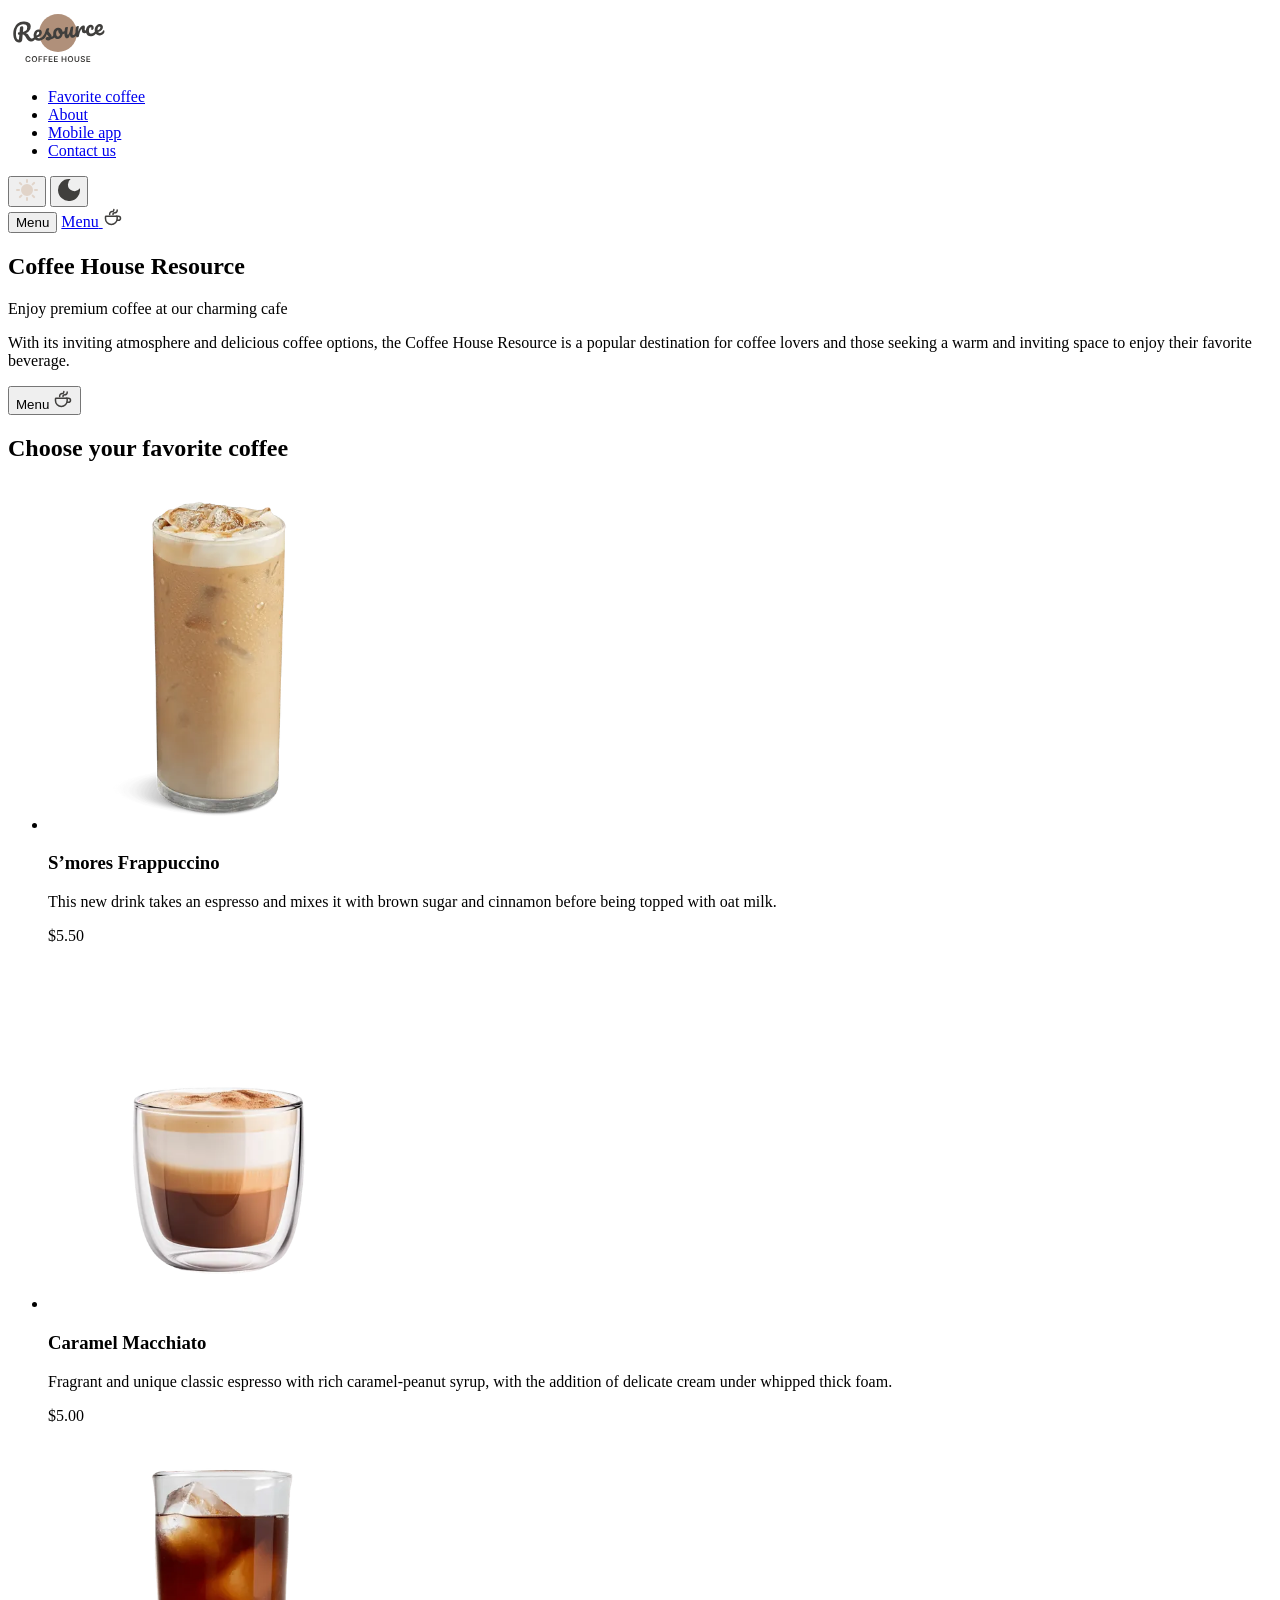
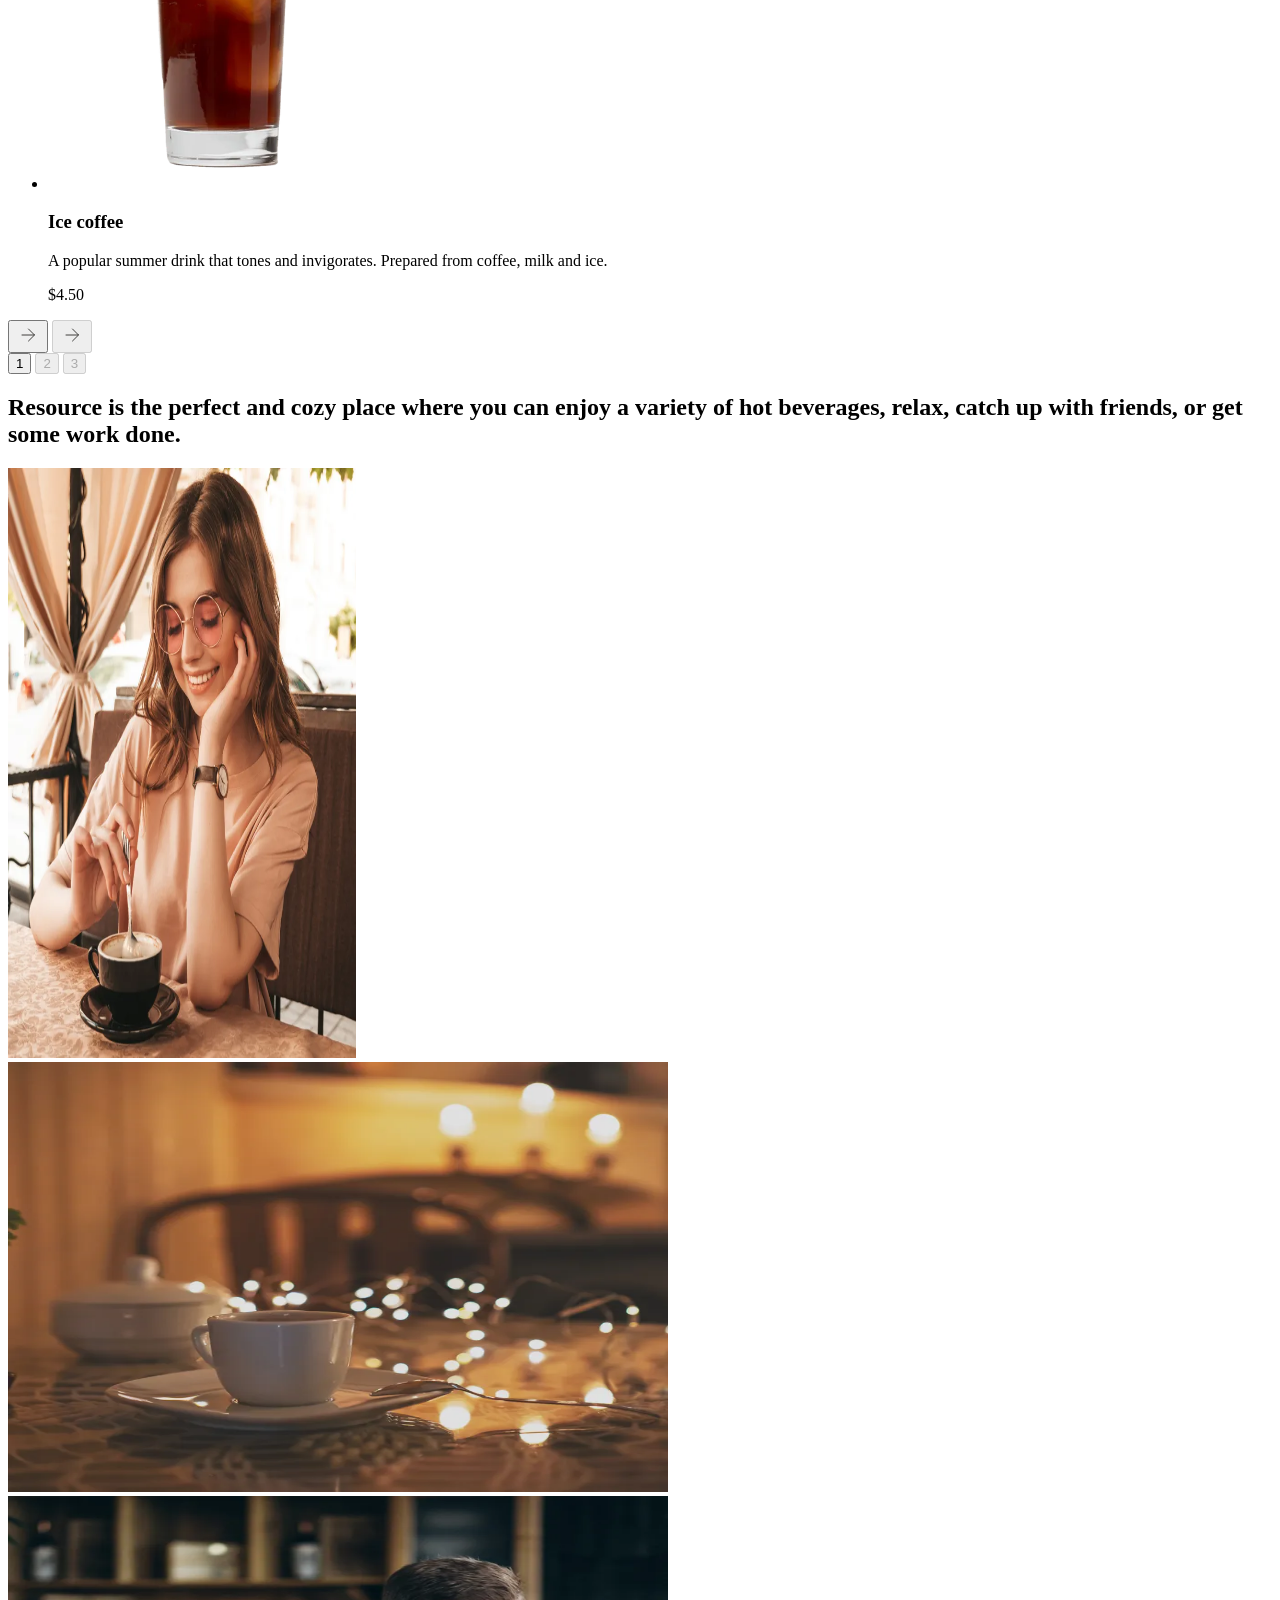
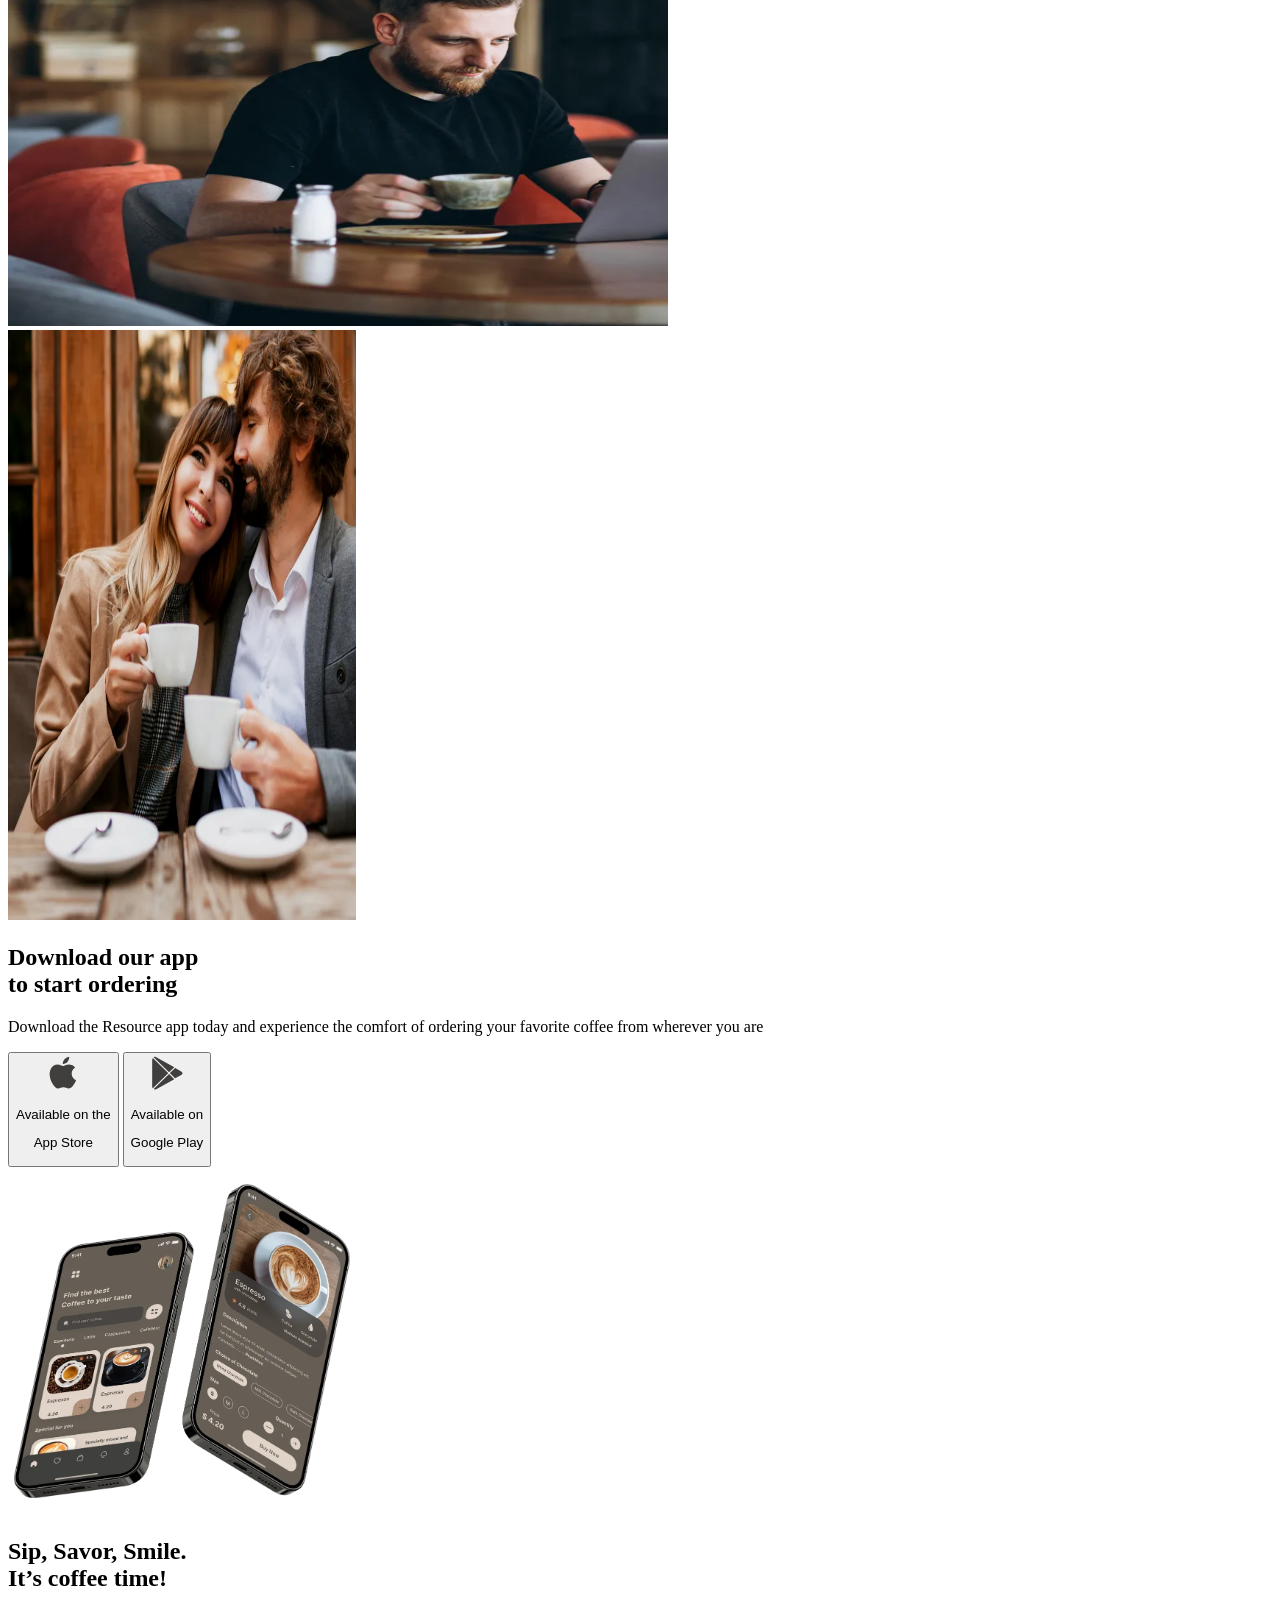
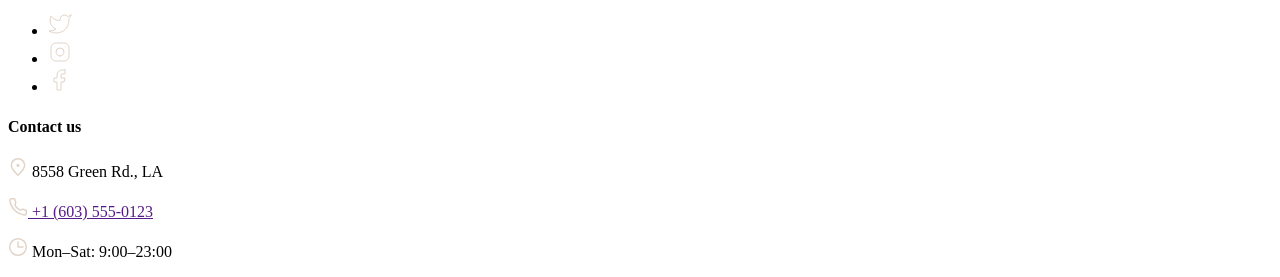
==== source/index.html @ 5a1fc763 "add interactive" ====
<!DOCTYPE html>
<html class="page" lang="en" data-validate="html">

<head>
  <meta charset="UTF-8">
  <meta name="viewport" content="width=device-width, initial-scale=1.0">
  <title>Coffee</title>
  <meta name="description" content="premium coffee at our charming cafe">

  <link rel="icon" href="favicon.ico">
  <link rel="icon" type="image/png" href="./img/favicons/favicon.png">

  <link rel="mask-icon" href="./img/favicons/favicon.svg" type="image/svg+xml">
  <link rel="apple-touch-icon" href="./img/favicons/apple-touch-icon.png">
  <link rel="manifest" href="./manifest.webmanifest">

  <link rel="stylesheet" href="sass/style.scss">

  <!-- <link rel="preload" href="./fonts/man/Manrope-Medium.woff2" type="font/woff2" as="font"> -->

</head>

<body class="page__body text-base">
  <header class="header">
    <div class="header__container container">
      <img class="header__logo" src="./img/logo/logo.svg" alt="logo" width="100" height="60">

      <nav class="header__nav header__nav--open nav" aria-label="основная навигация сайта">
        <ul class="header__list nav__list">
          <li class="nav__item">
            <a class="nav__link text-nav" href="#favorite">
              Favorite coffee
            </a>
          </li>

          <li class="nav__item">
            <a class="nav__link text-nav" href="#about">
              About
            </a>
          </li>

          <li class="nav__item">
            <a class="nav__link text-nav" href="#app">
              Mobile app
            </a>
          </li>

          <li class="nav__item">
            <a class="nav__link text-nav" href="#" id="contact">
              Contact us
            </a>
          </li>
        </ul>
      </nav>

      <div class="header__wrapper-btns">
        <div class="header__topic">
          <button class="header__btn header__btn--light" type="button">
            <!-- <span class="visually-hidden">Light</span> -->
            <img src="./img/icons/sun.svg" alt="Light" width="22px" height="22px">
          </button>

          <button class="header__btn header__btn--dark" type="button">
            <!-- <span class="visually-hidden">Dark</span> -->
            <img src="./img/icons/moon.svg" alt="Dark" width="22px" height="22px">

          </button>
        </div>

        <button class="header__burger" type="button">
          <span class="visually-hidden">Menu</span>
        </button>

        <a class="header__menu" href="./menu.html">
          <span class="header__menu-text">Menu</span>
          <img src="./img/icons/coffee-cup.svg" alt="cup" width="20px" height="20px">
        </a>
      </div>
    </div>
  </header>

  <main class="page__main">
    <section class="hero container">
      <div class="hero__container ">
        <h1 class="visually-hidden">Coffee House Resource</h1>
        <p class="hero__title title-hero">
          <span class="title-hero--assent">Enjoy</span> premium coffee at our charming cafe
        </p>

        <p class="hero__text text-base">
          With its inviting atmosphere and delicious coffee options, the Coffee House Resource is a popular destination
          for coffee lovers and those seeking a warm and inviting space to enjoy their favorite beverage.
        </p>

        <button class="hero__btn button" type="button">
          <span class="text-base">Menu</span>
          <img class="hero__btn-img" src="./img/icons/coffee-cup.svg" alt="" width="20" height="20">
        </button>
      </div>
    </section>

    <section class="favorite" id="favorite">
      <div class="container">
        <h2 class="favorite__title title-section">
          Choose your <span class="title-section--assent">favorite</span> coffee
        </h2>

        <div class="favorite__slider slider">
          <ul class="slider__container">
            <li class="slider__card">
              <img class="slider__img" src="./img/slider/coffee-slider-1-1x.webp" alt="" width="348" height="348">

              <h3 class="slider__title title-card">
                S’mores Frappuccino
              </h3>

              <p class="slider__text text-base">
                This new drink takes an espresso and mixes it with brown sugar and cinnamon before being topped with oat
                milk.
              </p>
              <p class="slider__price">
                $5.50
              </p>
            </li>

            <li class="slider__card visually-hidden">
              <img class="slider__img" src="./img/slider/coffee-slider-2-1x.webp" alt="" width="348" height="348">
              <h3 class="slider__title title-card">
                Caramel Macchiato
              </h3>

              <p class="slider__text text-base">
                Fragrant and unique classic espresso with rich caramel-peanut syrup, with the addition of delicate cream
                under whipped thick foam.
              </p>
              <p class="slider__price">
                $5.00
              </p>
            </li>

            <li class="slider__card visually-hidden">
              <img class="slider__img" src="./img/slider/coffee-slider-3-1x.webp" alt="" width="348" height="348">
              <h3 class="slider__title title-card">
                Ice coffee
              </h3>

              <p class="slider__text text-base">
                A popular summer drink that tones and invigorates. Prepared from coffee, milk and ice.
              </p>
              <p class="slider__price">
                $4.50
              </p>
            </li>
          </ul>

          <div class="slider__navigations">
            <button class="slider__nav slider__nav--left" type="button">
              <!-- <span class="visually-hidden">left</span> -->
              <img src="./img/icons/arrow-right.svg" alt="left" width="24" height="24">
            </button>

            <button class="slider__nav slider__nav--right" type="button" disabled>
              <!-- <span class="visually-hidden">right</span> -->
              <img src="./img/icons/arrow-right.svg" alt="right" width="24" height="24">
            </button>
          </div>

          <div class="slider__paginations">
            <button class="slider__pagination" type="button">
              <span class="visually-hidden">1</span>
            </button>

            <button class="slider__pagination" type="button" disabled>
              <span class="visually-hidden">2</span>
            </button>

            <button class="slider__pagination" type="button" disabled>
              <span class="visually-hidden">3</span>
            </button>
          </div>
        </div>
      </div>
    </section>

    <section class="about" id="about">
      <div class="container">
        <h2 class="about__title title-section">
          Resource is <span class="title-section--assent">the perfect and cozy place</span> where you can enjoy a
          variety of hot beverages, relax, catch up with
          friends, or get some work done.
        </h2>

        <div class="about__wrapper-imgs">
          <div class="about__img">
            <img src="./img/about/about-1-1x.webp" alt="" width="348" height="590">
          </div>

          <div class="about__img about__img--desktop">
            <img src="./img/about/about-2-1x.webp" alt="" width="660" height="430">
          </div>

          <div class="about__img about__img--desktop">
            <img src="./img/about/about-3-1x.webp" alt="" width="660" height="430">
          </div>

          <div class="about__img">
            <img src="./img/about/about-4-1x.webp" alt="" width="348" height="590">
          </div>
        </div>
      </div>
    </section>

    <section class="application" id="app">
      <div class="application__container container">
        <div class="application__content">
          <h2 class="application__title title-section">
            <span class="title-section--assent">Download</span> our app <br>
            to start ordering
          </h2>
          <p class="application__text text-base">
            Download the Resource app today and experience the comfort of ordering your favorite coffee from wherever
            you
            are
          </p>

          <div class="application__wrapper-btn">
            <button class="application__btn button app" type="button">
              <img class="app__img" src="./img/icons/app-store.svg" alt="" width="36" height="36">
              <div class="app__wraper">
                <p class="app__text text-caption">
                  Available on the
                </p>
                <p class="app__type text-medium">
                  App Store
                </p>
              </div>
            </button>

            <button class="application__btn button app" type="button">
              <img class="app__img" src="./img/icons/google.svg" alt="Google Play" width="36" height="36">
              <div class="app__wraper">
                <p class="app__text text-caption">
                  Available on
                </p>
                <p class="app__type text-medium">
                  Google Play
                </p>
              </div>
            </button>
          </div>
        </div>

        <div class="application__wrapper-img">
          <img class="application__img" src="./img/app/mobile-screens-1x.webp" alt="" width="348" height="348">
        </div>
      </div>
    </section>
  </main>

  <footer class="footer container">
    <div class="footer__container">
      <div class="footer__wrapper">
        <h2 class="footer__title title-section title-section--invert">
          Sip, Savor, Smile.<br>
          <span class="title-section--assent">
            It’s coffee time!
          </span>
        </h2>

        <ul class="footer__socials">
          <li class="footer__social-item">
            <a class="footer__social-link" href="">
              <!-- <span class="visually-hidden">twitter</span> -->
              <img src="./img/icons/twitter.svg" alt="twitter" width="24" height="24">
            </a>
          </li>

          <li class="footer__social-item">
            <a class="footer__social-link" href="">
              <!-- <span class="visually-hidden">instagram</span> -->
              <img src="./img/icons/instagram.svg" alt="instagram" width="24" height="24">
            </a>
          </li>

          <li class="footer__social-item">
            <a class="footer__social-link" href="">
              <!-- <span class="visually-hidden">facebook</span> -->
              <img src="./img/icons/facebook.svg" alt="facebook" width="24" height="24">
            </a>
          </li>
        </ul>
      </div>

      <div class="footer__wrapper-contacts" id="contact">
        <h4 class="footer__contacts title-card">
          Contact us
        </h4>

        <p class="footer__contact footer__contact--address text-medium">
          <img src="./img/icons/pin-alt.svg" alt="pin-alt" width="20" height="20"> 8558 Green Rd., LA
        </p>

        <a class="footer__contact footer__contact--tel text-medium" href="">
          <img src="./img/icons/phone.svg" alt="phone" width="20" height="20"> +1 (603) 555-0123
        </a>

        <p class="footer__contact footer__contact--schedule text-medium">
          <img src="./img/icons/clock.svg" alt="clock" width="20" height="20"> Mon–Sat: 9:00–23:00
        </p>
      </div>

    </div>
  </footer>


  <!-- <script type="module" src="js/main.js"></script> -->
</body>

</html>
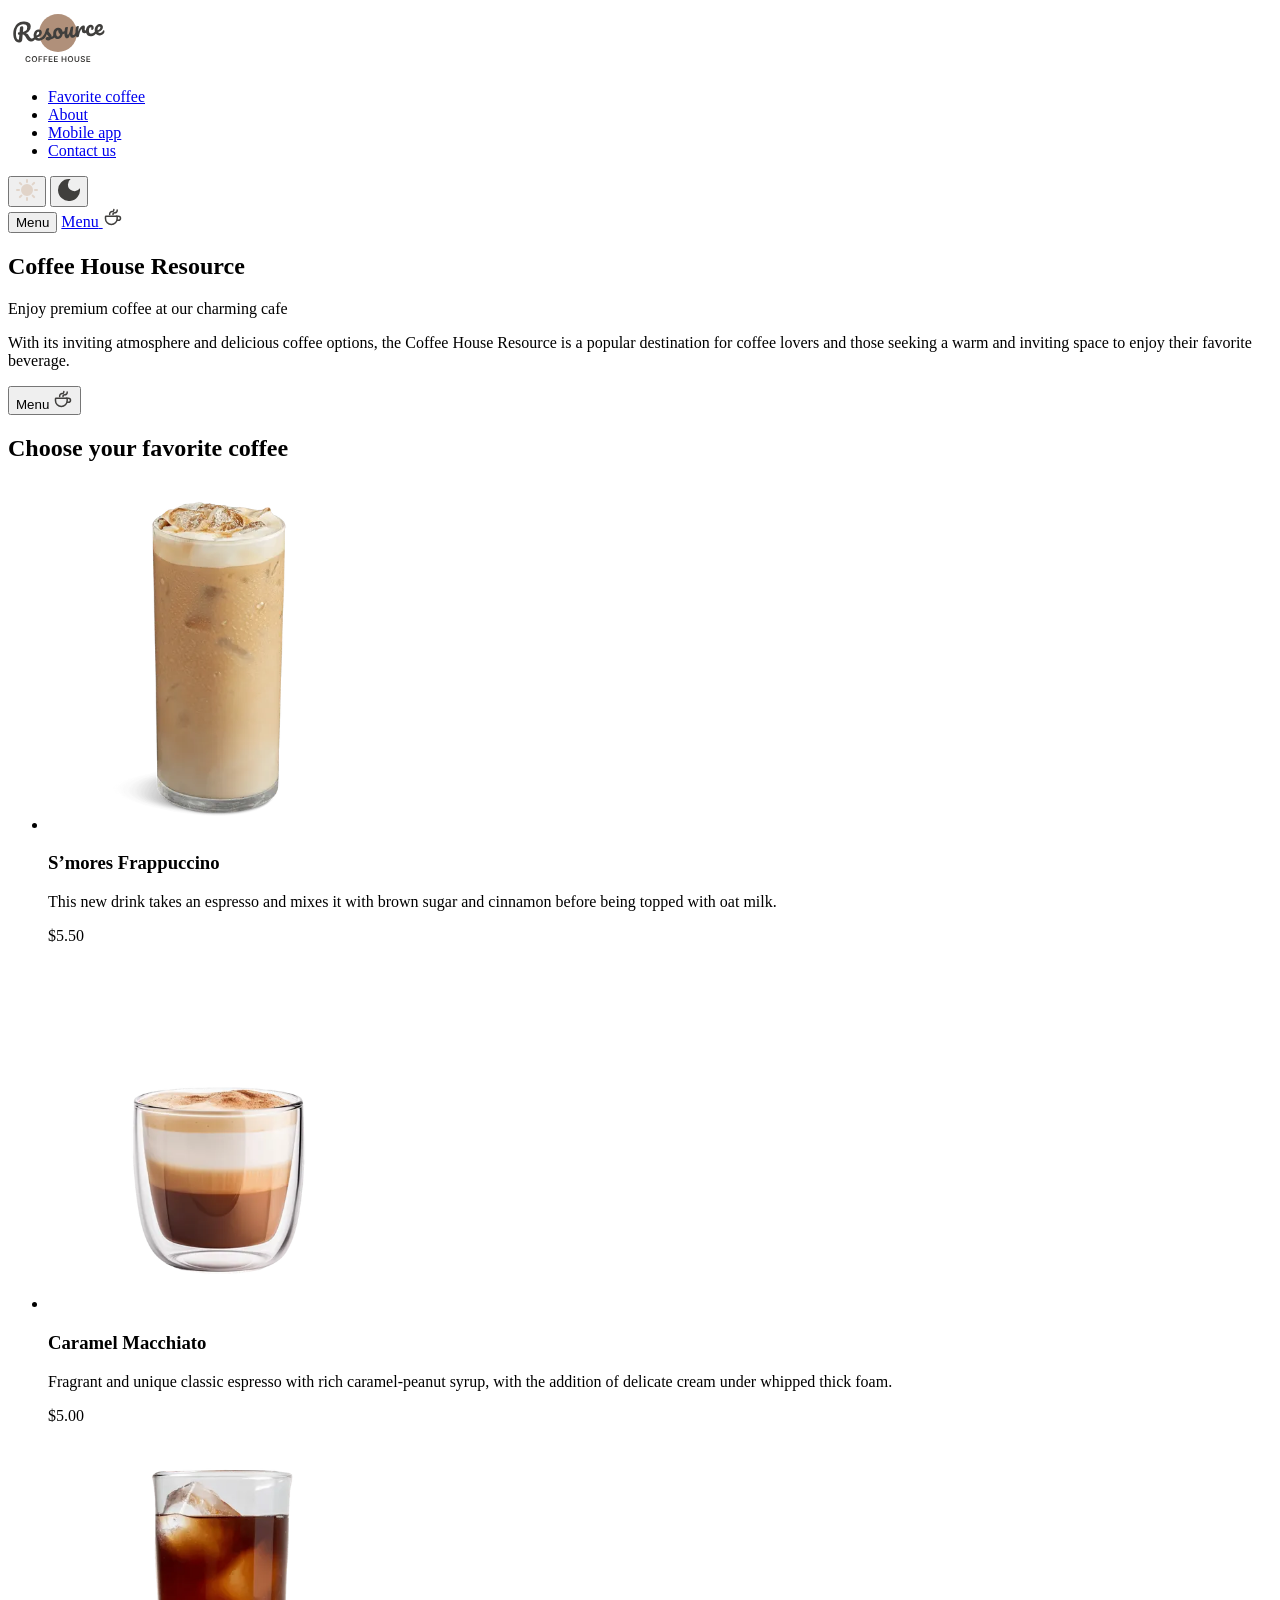
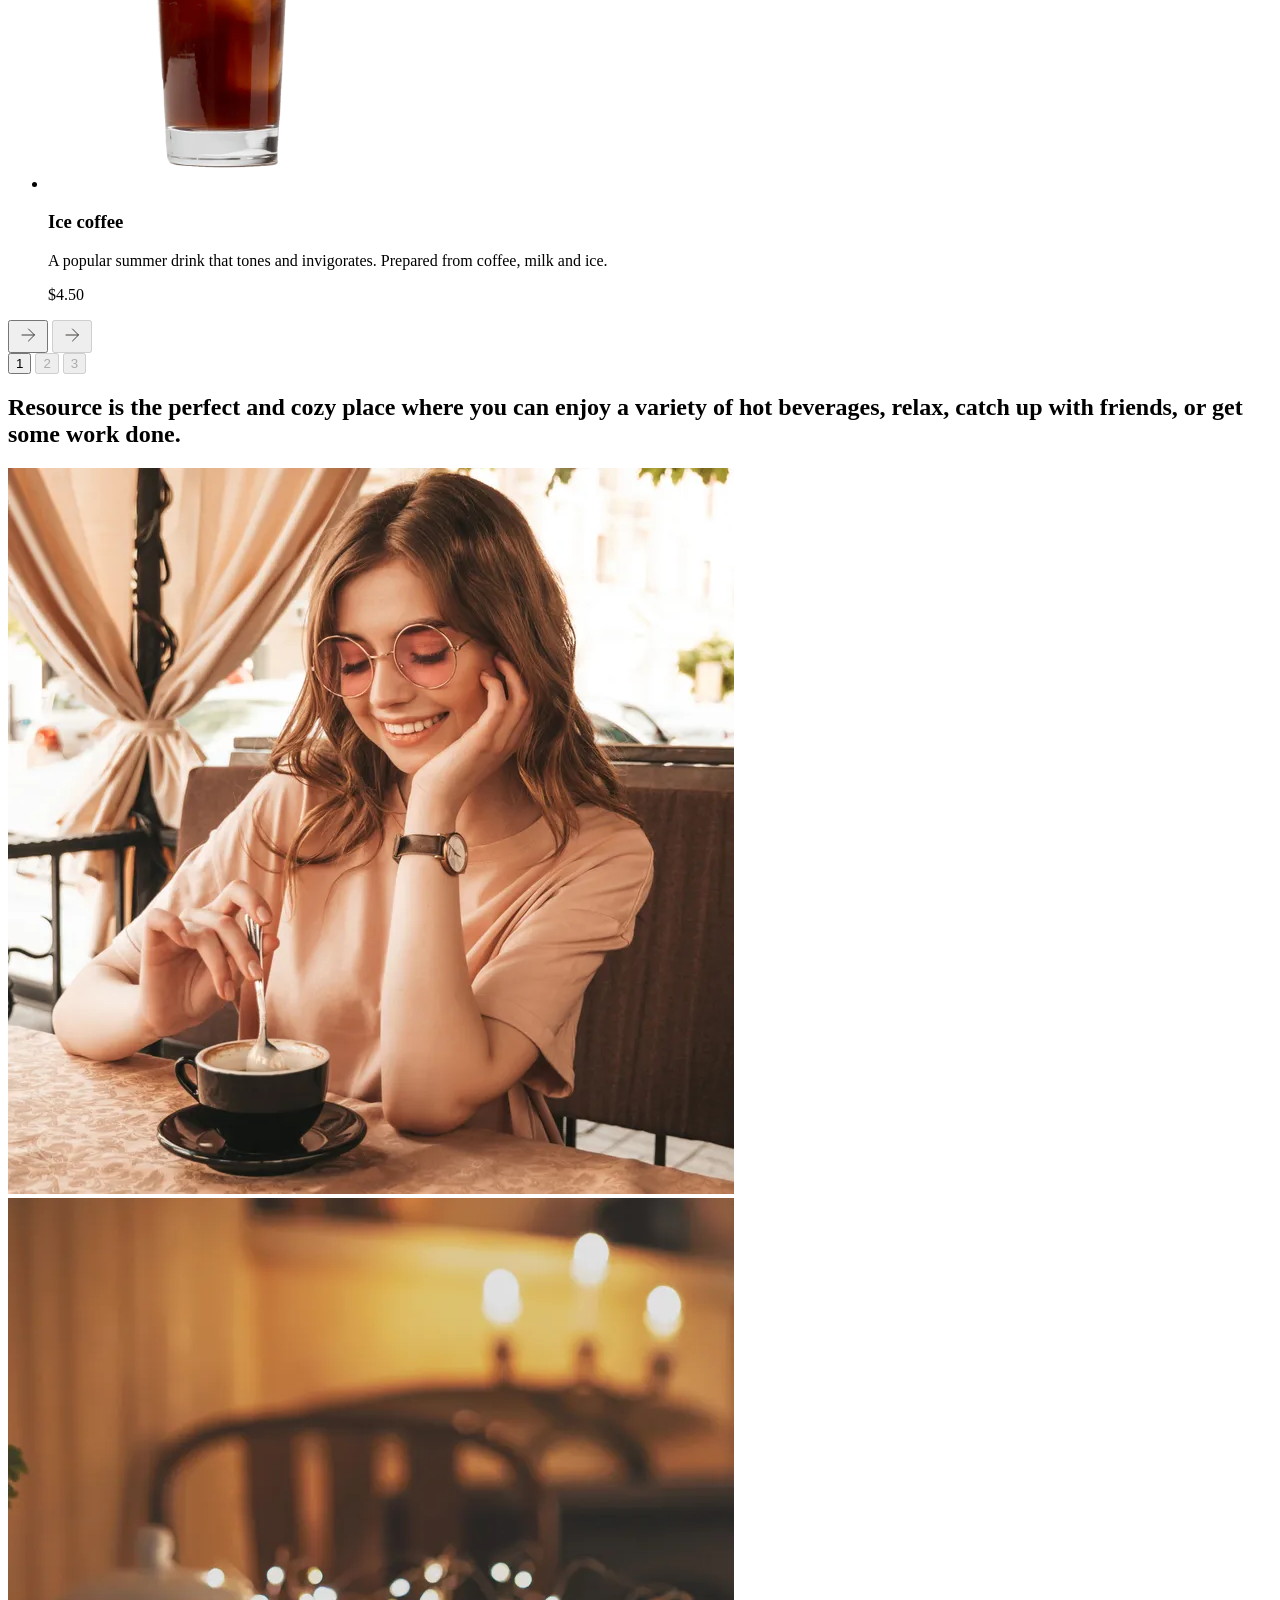
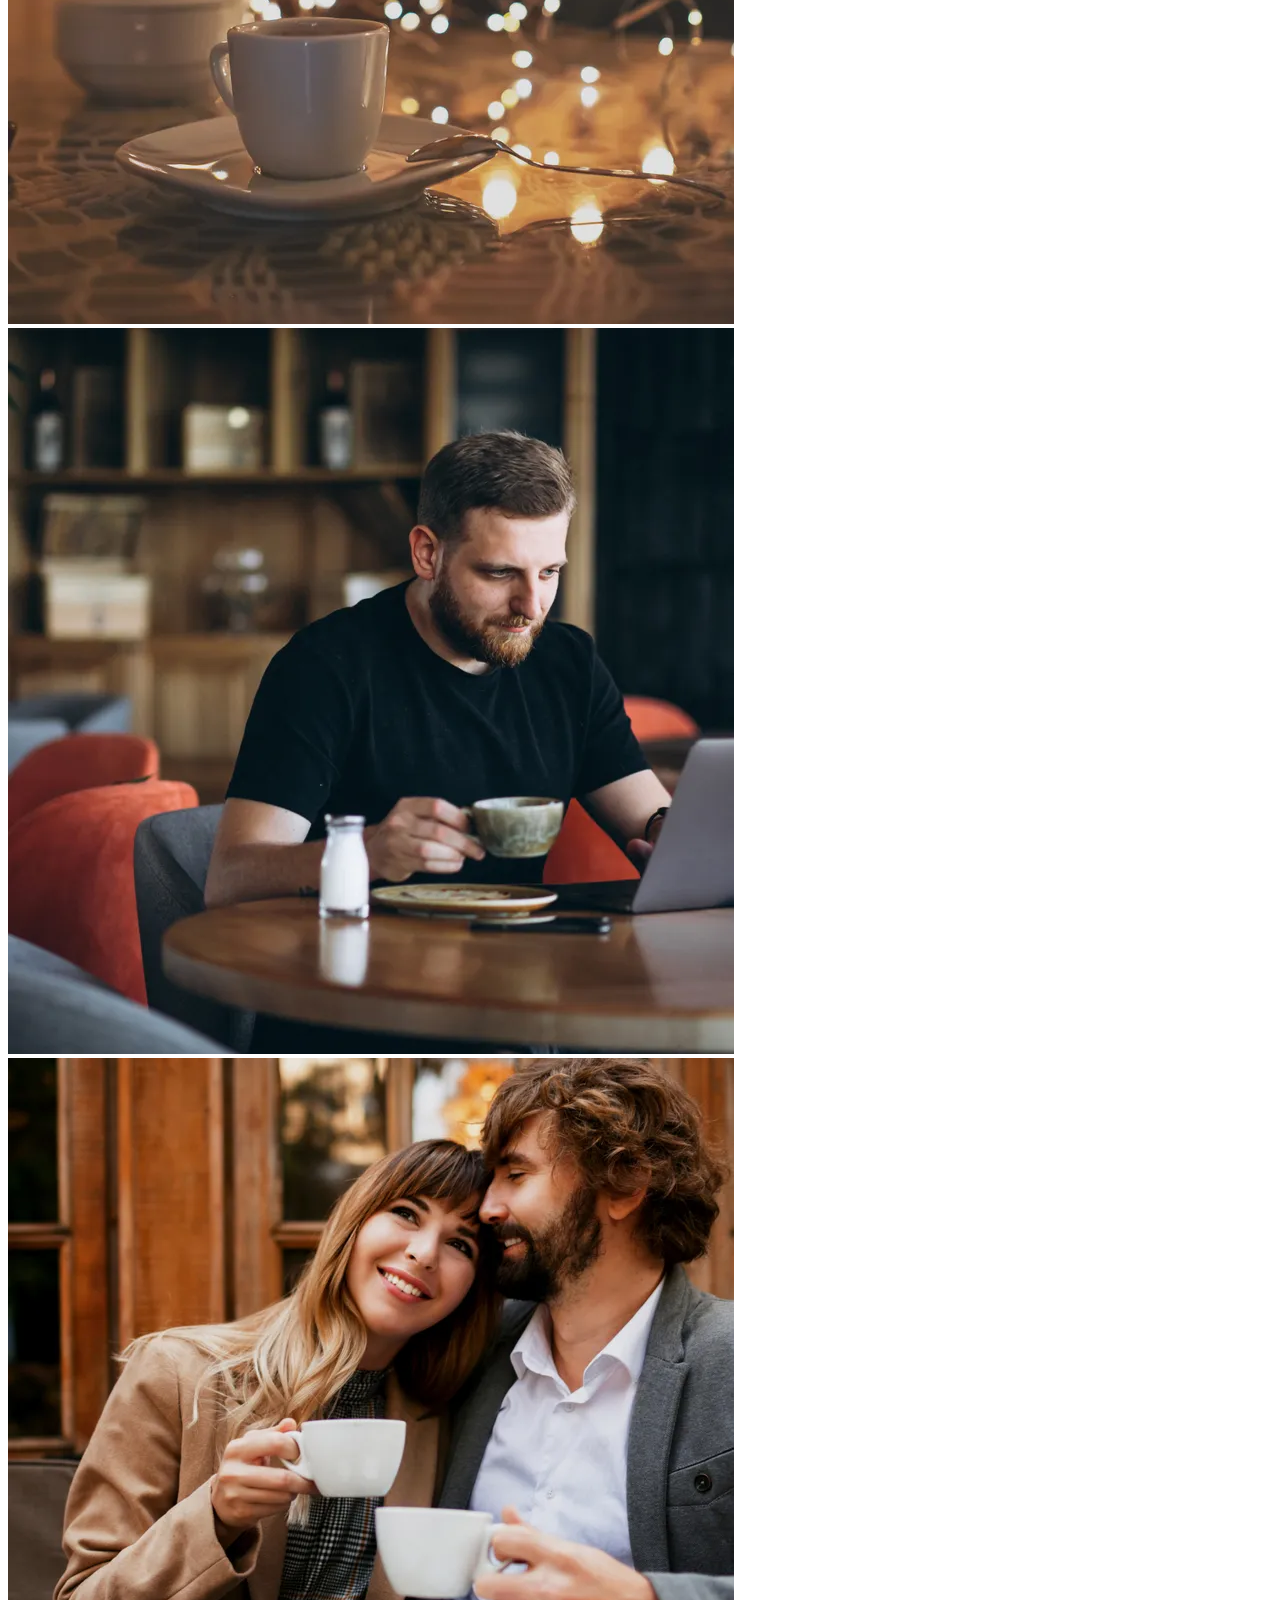
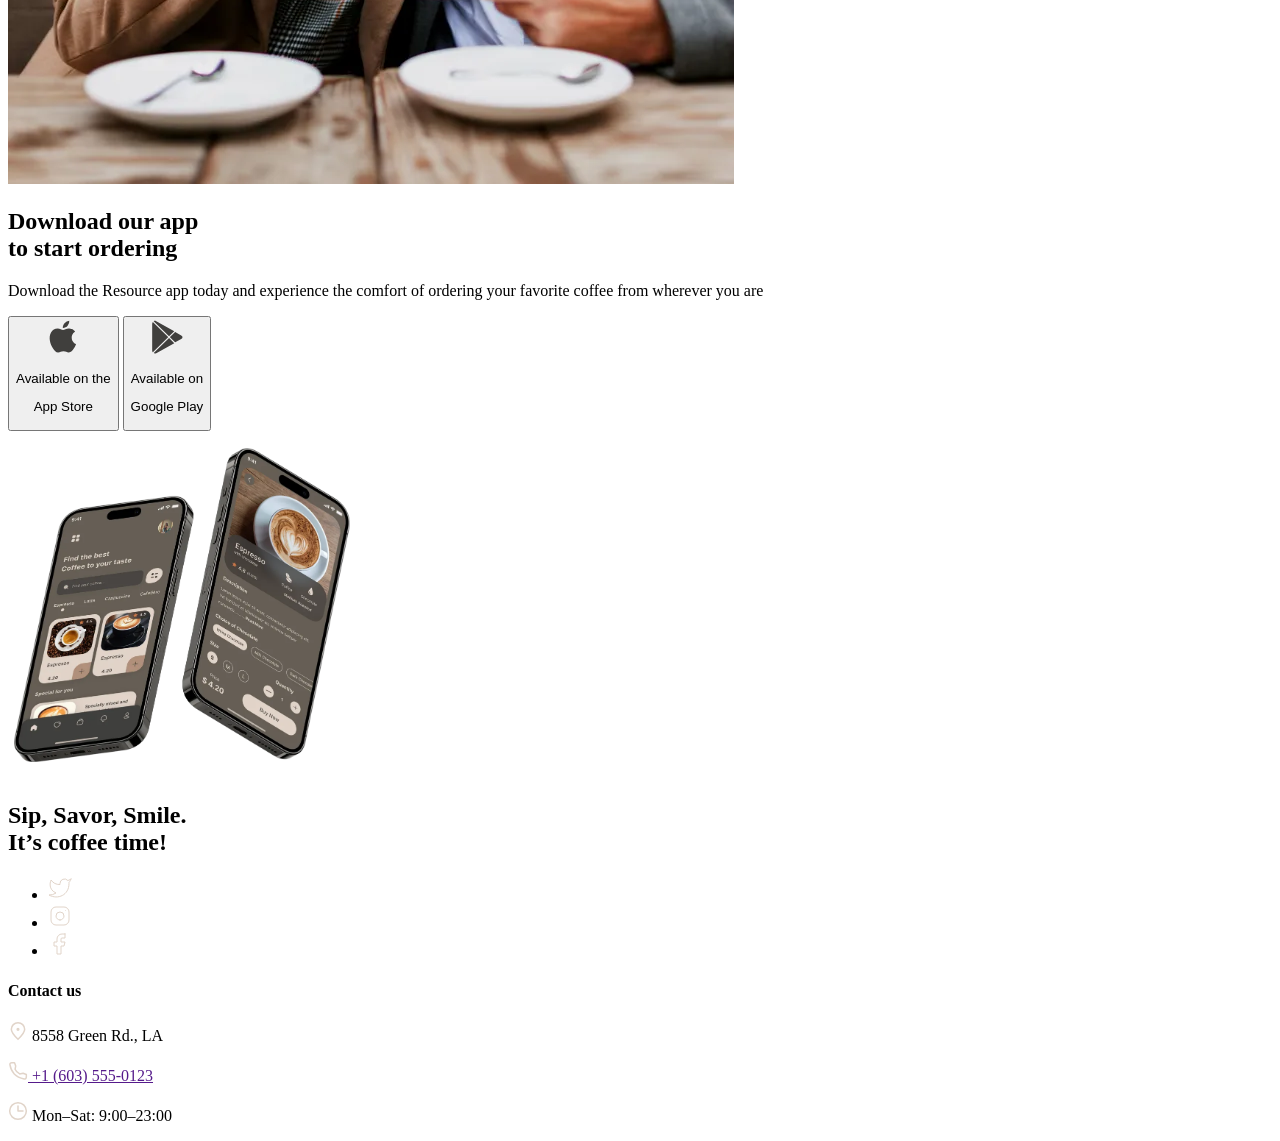
==== commit c58537a3: "add adaptive" ====
--- a/source/index.html
+++ b/source/index.html
@@ -192,19 +192,19 @@
 
         <div class="about__wrapper-imgs">
           <div class="about__img">
-            <img src="./img/about/about-1-1x.webp" alt="" width="348" height="590">
+            <img src="./img/about/about-1-1x.webp" alt="" width="726" height="726">
           </div>
 
           <div class="about__img about__img--desktop">
-            <img src="./img/about/about-2-1x.webp" alt="" width="660" height="430">
+            <img src="./img/about/about-2-1x.webp" alt="" width="726" height="726">
           </div>
 
           <div class="about__img about__img--desktop">
-            <img src="./img/about/about-3-1x.webp" alt="" width="660" height="430">
+            <img src="./img/about/about-3-1x.webp" alt="" width="726" height="726">
           </div>
 
           <div class="about__img">
-            <img src="./img/about/about-4-1x.webp" alt="" width="348" height="590">
+            <img src="./img/about/about-4-1x.webp" alt="" width="726" height="726">
           </div>
         </div>
       </div>
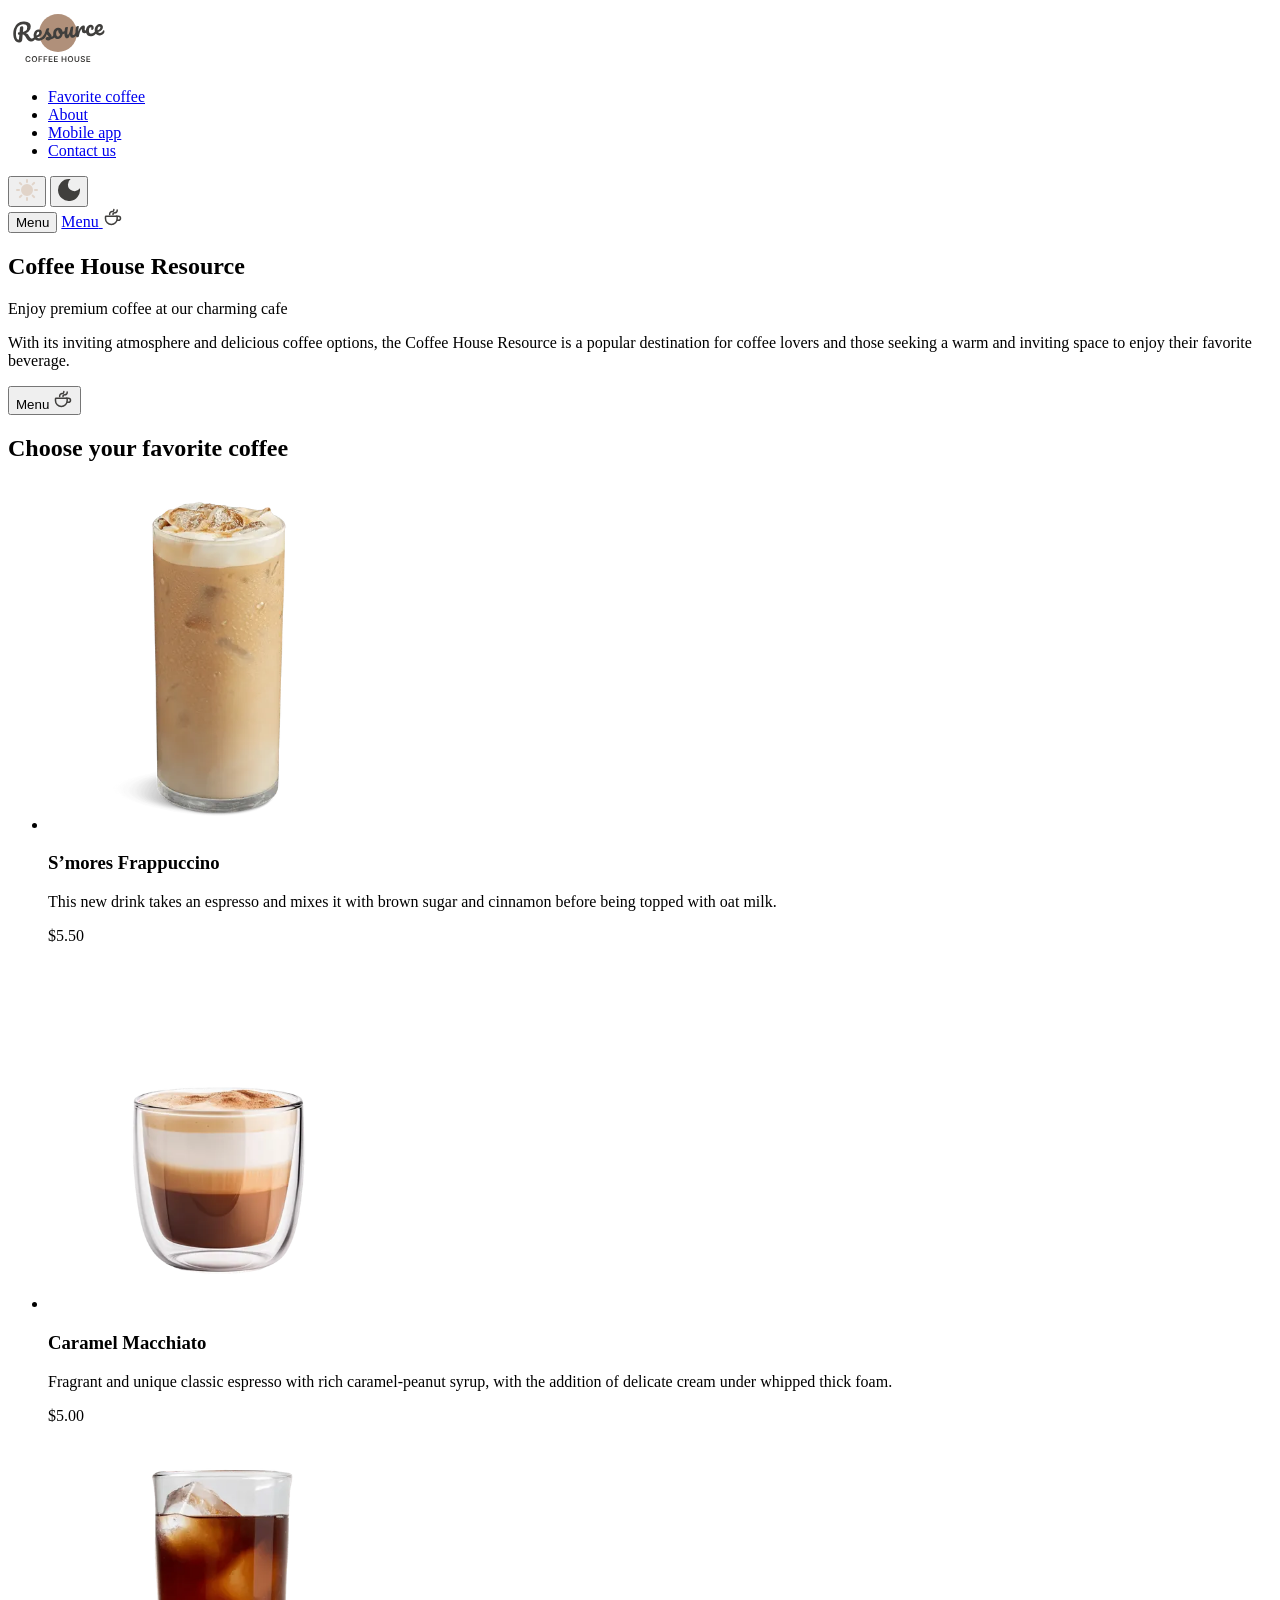
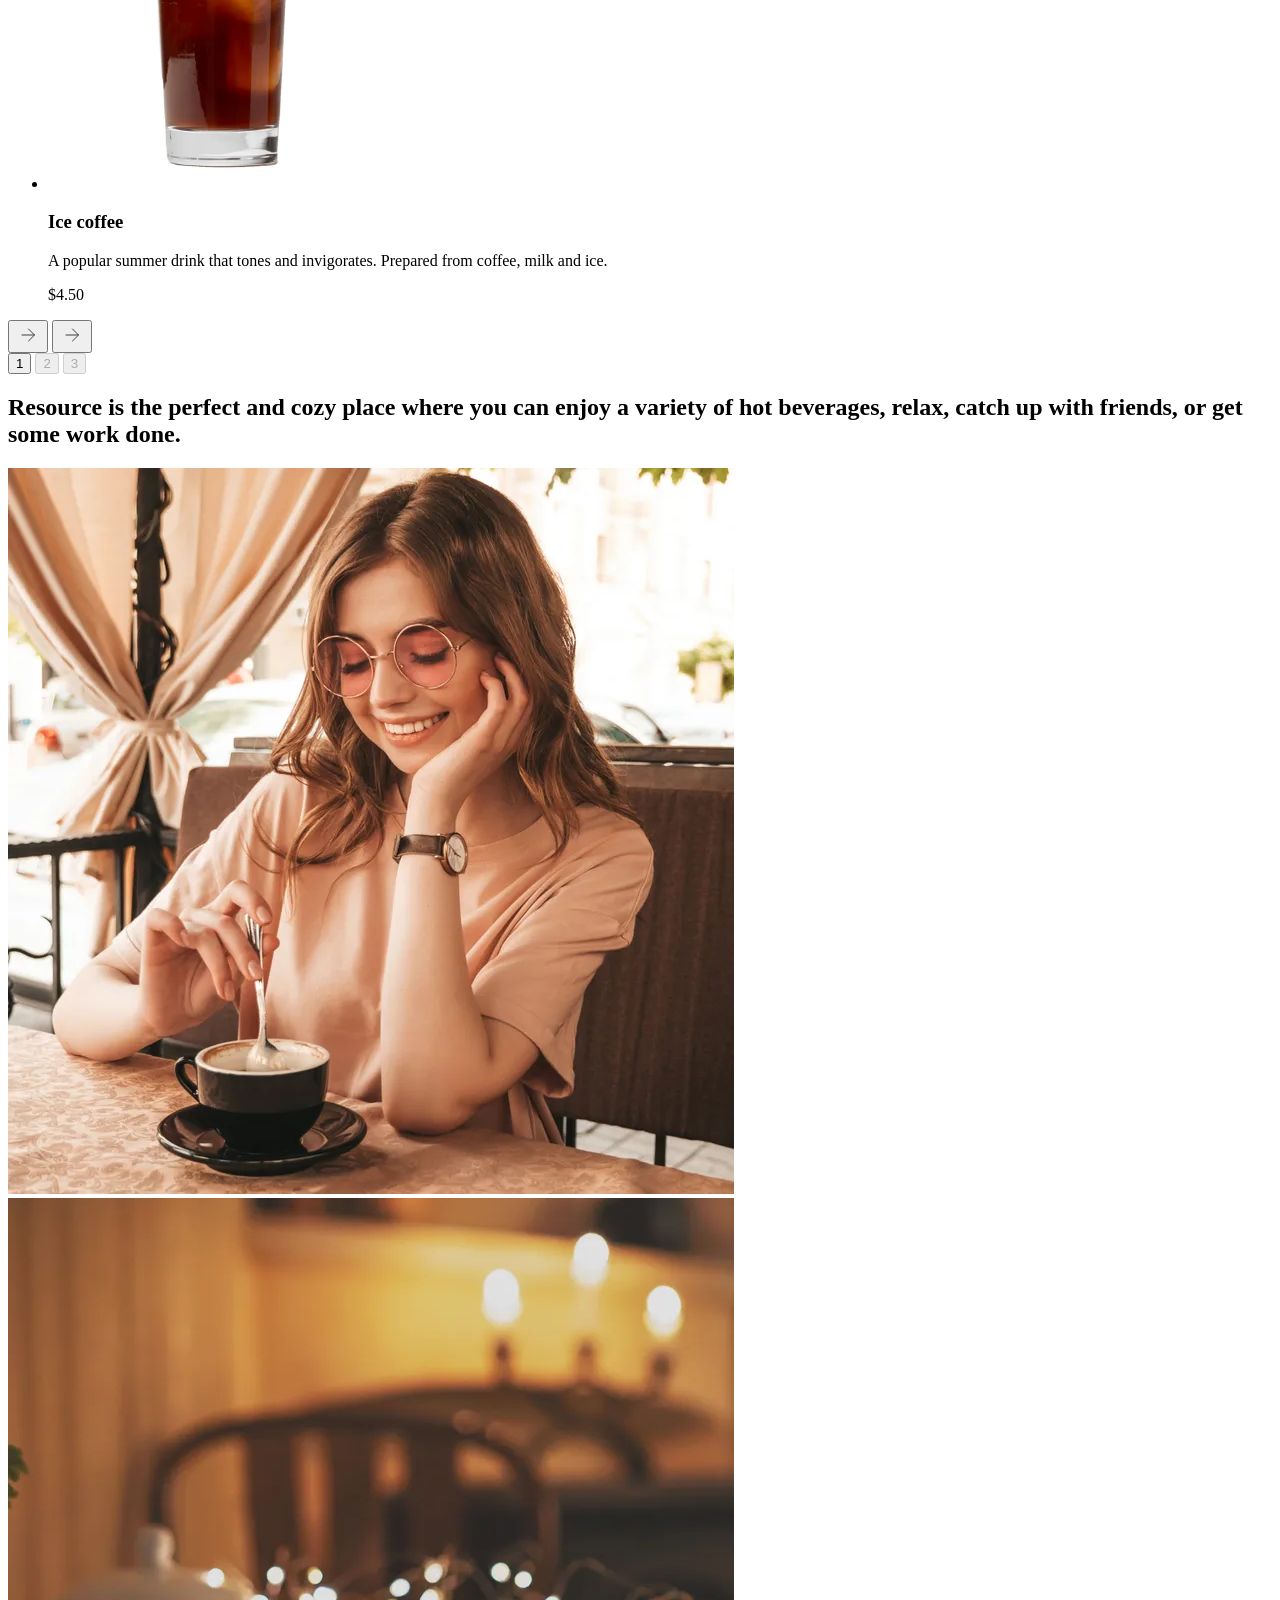
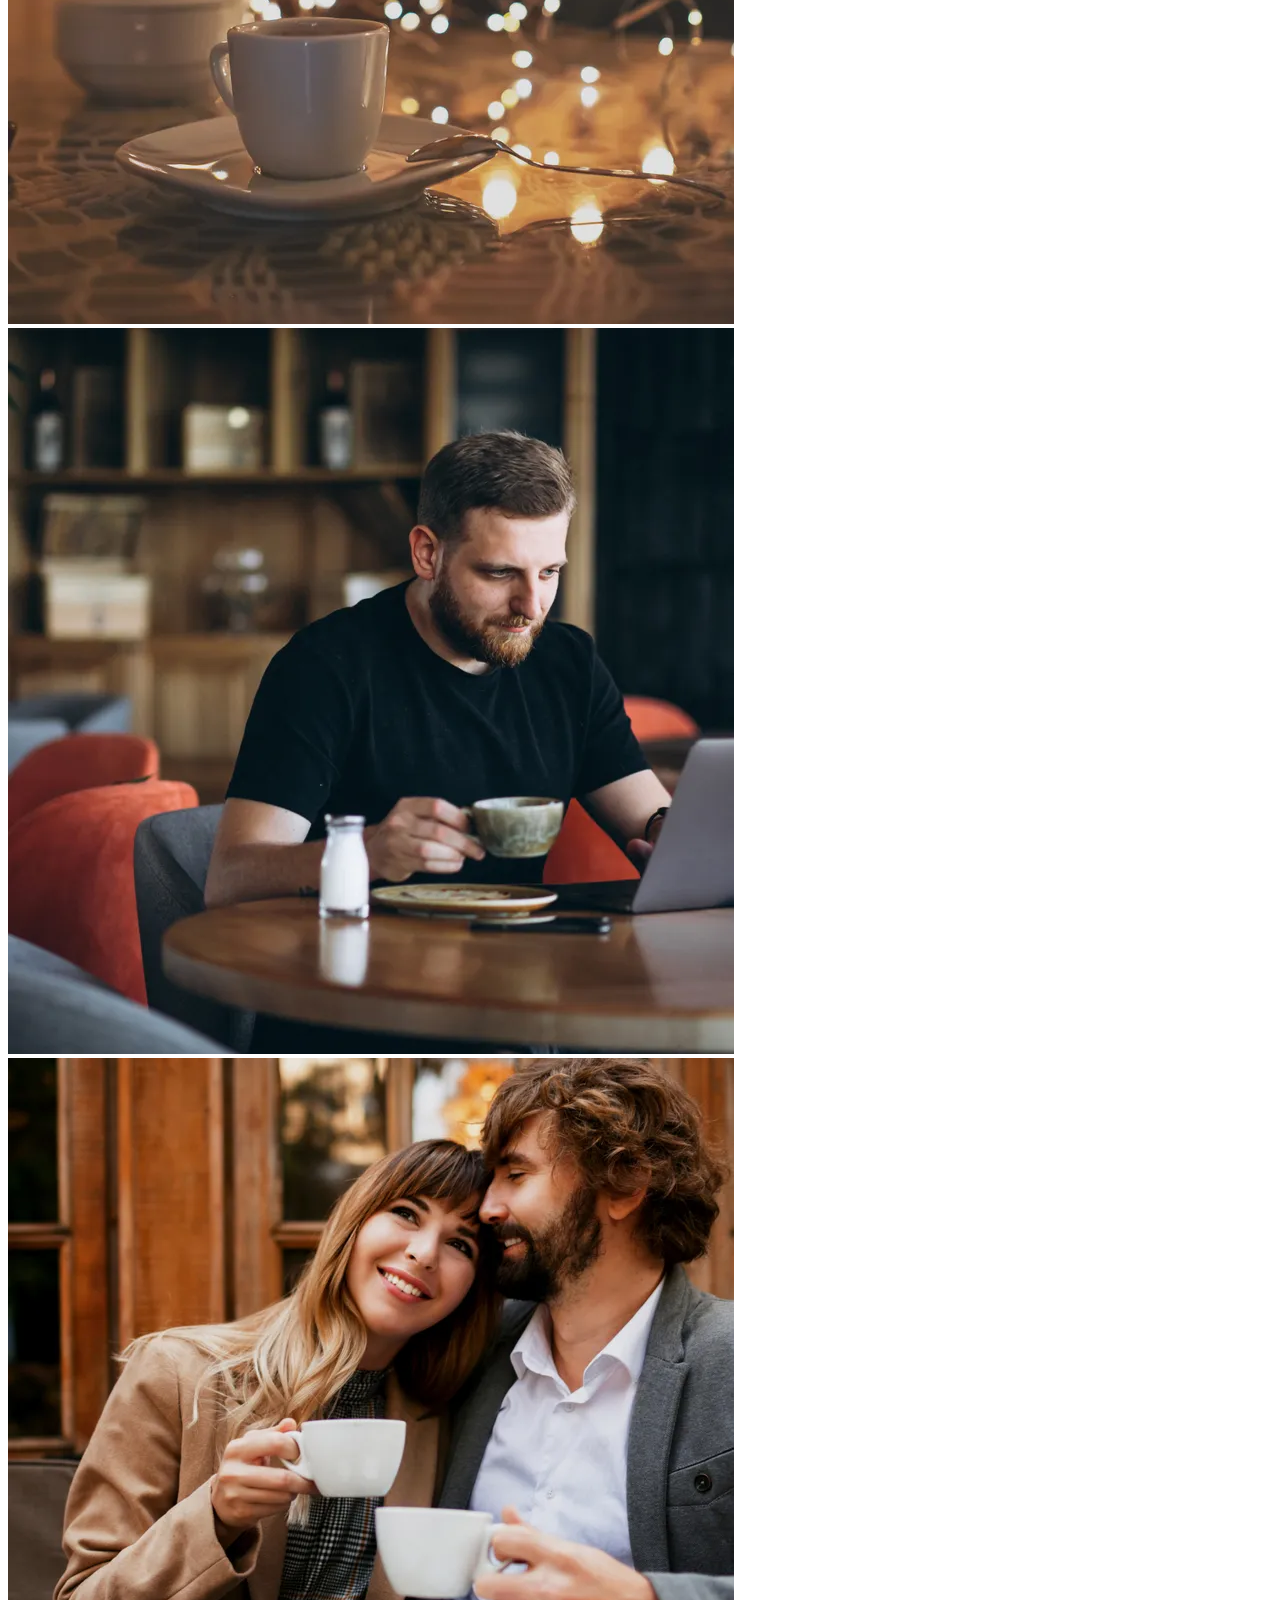
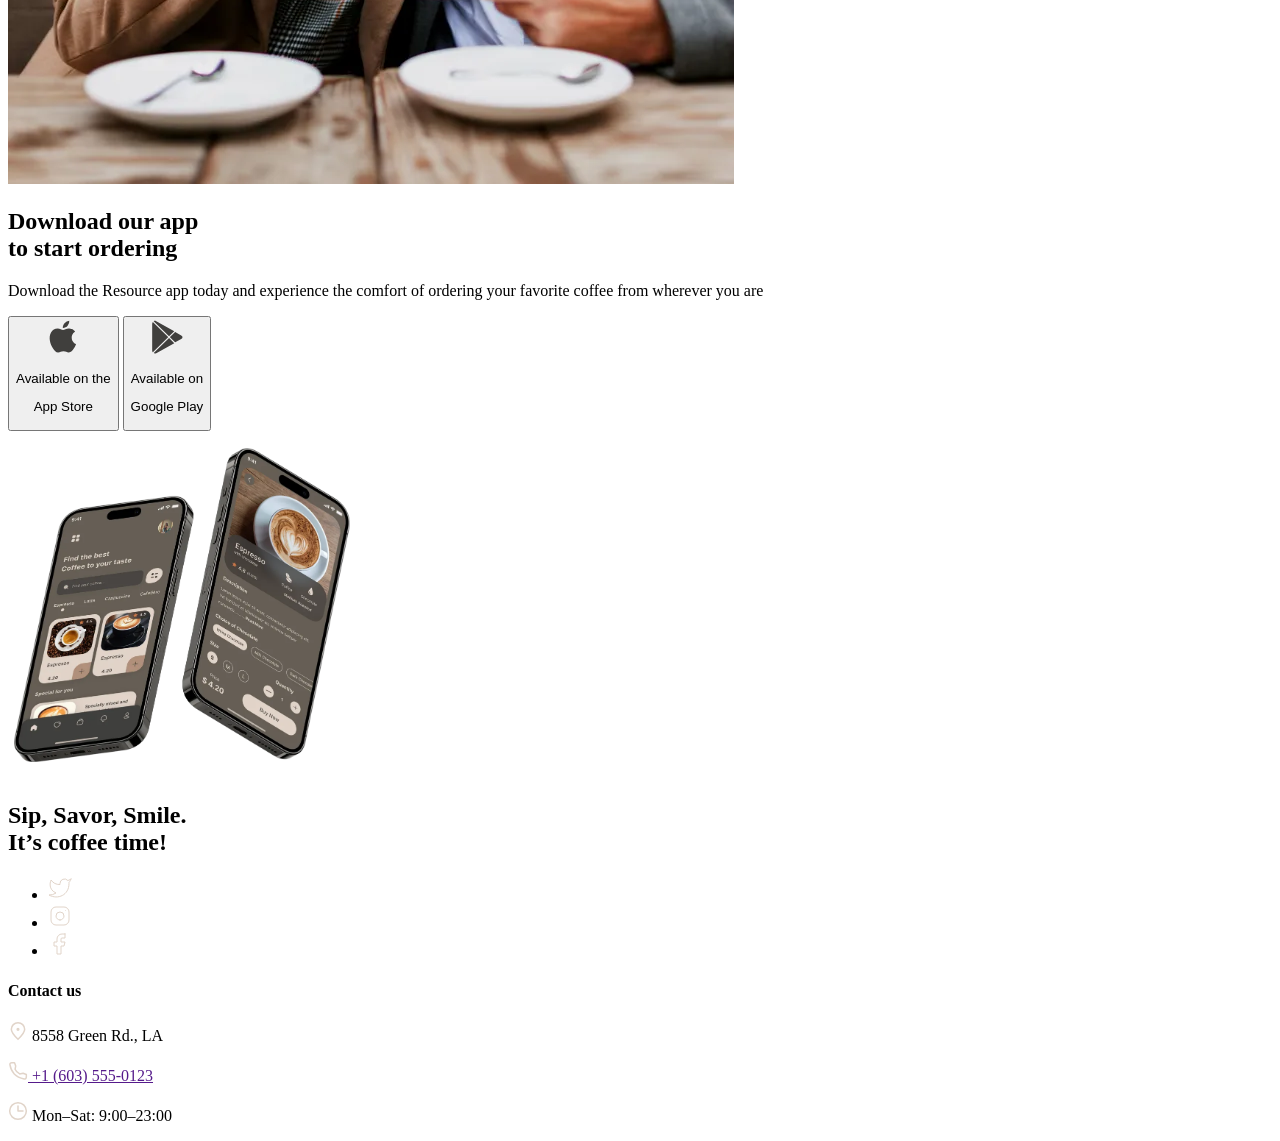
==== commit 40b0bd50: "style: add styles for the menu button" ====
--- a/source/index.html
+++ b/source/index.html
@@ -71,8 +71,8 @@
           <span class="visually-hidden">Menu</span>
         </button>
 
-        <a class="header__menu" href="./menu.html">
-          <span class="header__menu-text">Menu</span>
+        <a class="header__menu text-nav" href="./menu.html">
+          <span>Menu</span>
           <img src="./img/icons/coffee-cup.svg" alt="cup" width="20px" height="20px">
         </a>
       </div>
@@ -159,7 +159,7 @@
               <img src="./img/icons/arrow-right.svg" alt="left" width="24" height="24">
             </button>
 
-            <button class="slider__nav slider__nav--right" type="button" disabled>
+            <button class="slider__nav slider__nav--right" type="button">
               <!-- <span class="visually-hidden">right</span> -->
               <img src="./img/icons/arrow-right.svg" alt="right" width="24" height="24">
             </button>
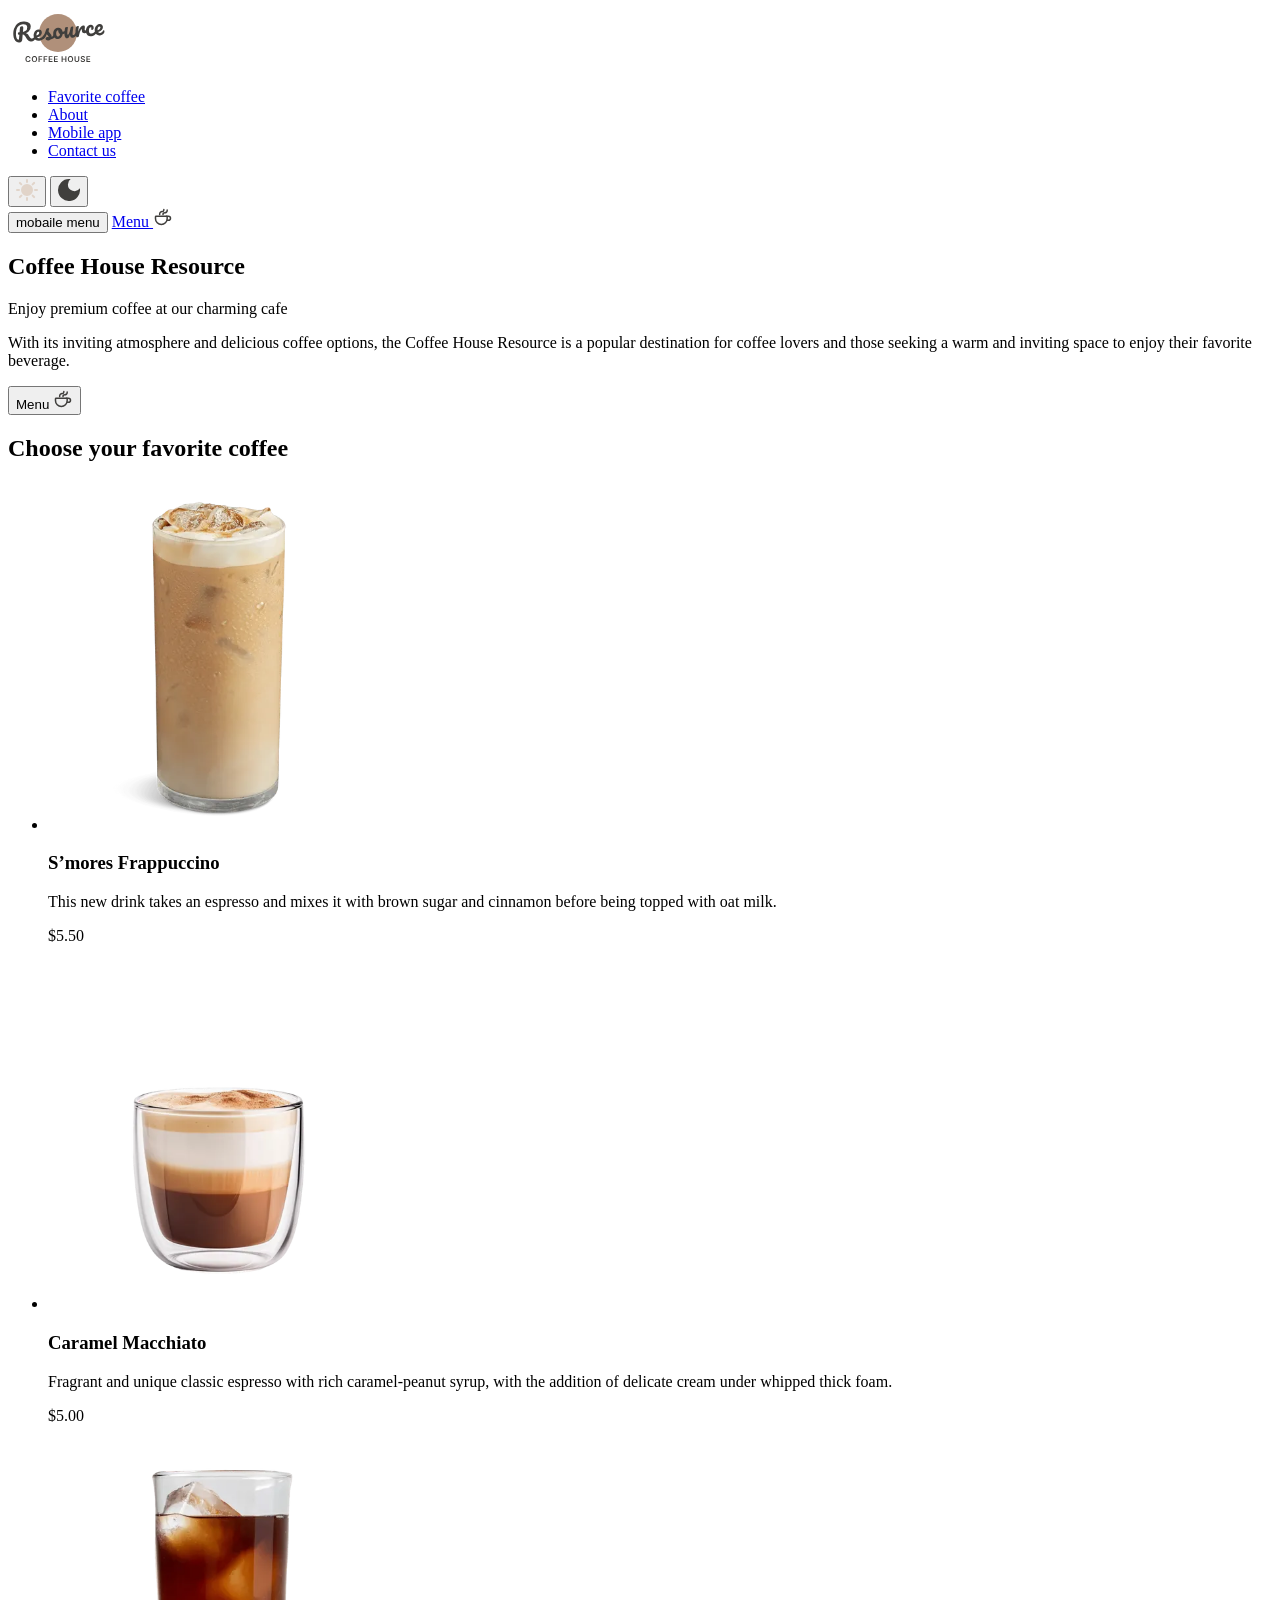
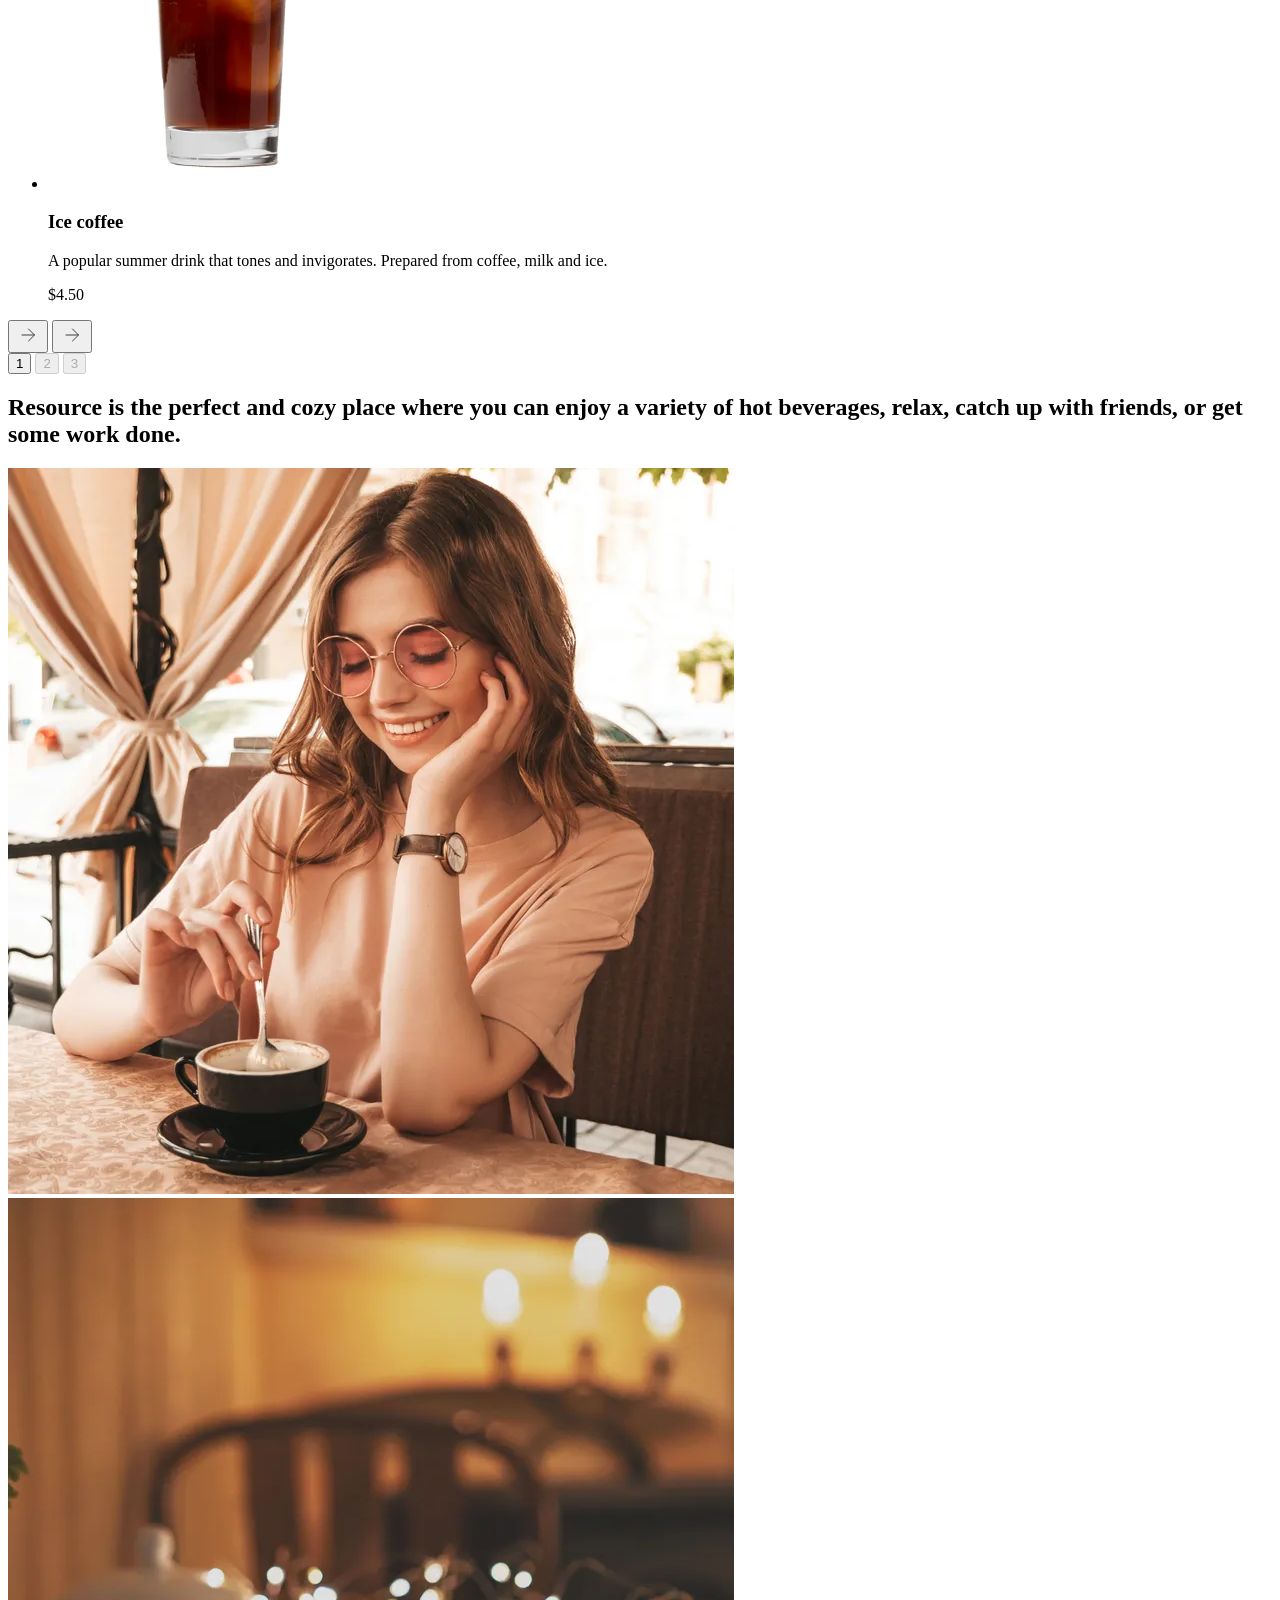
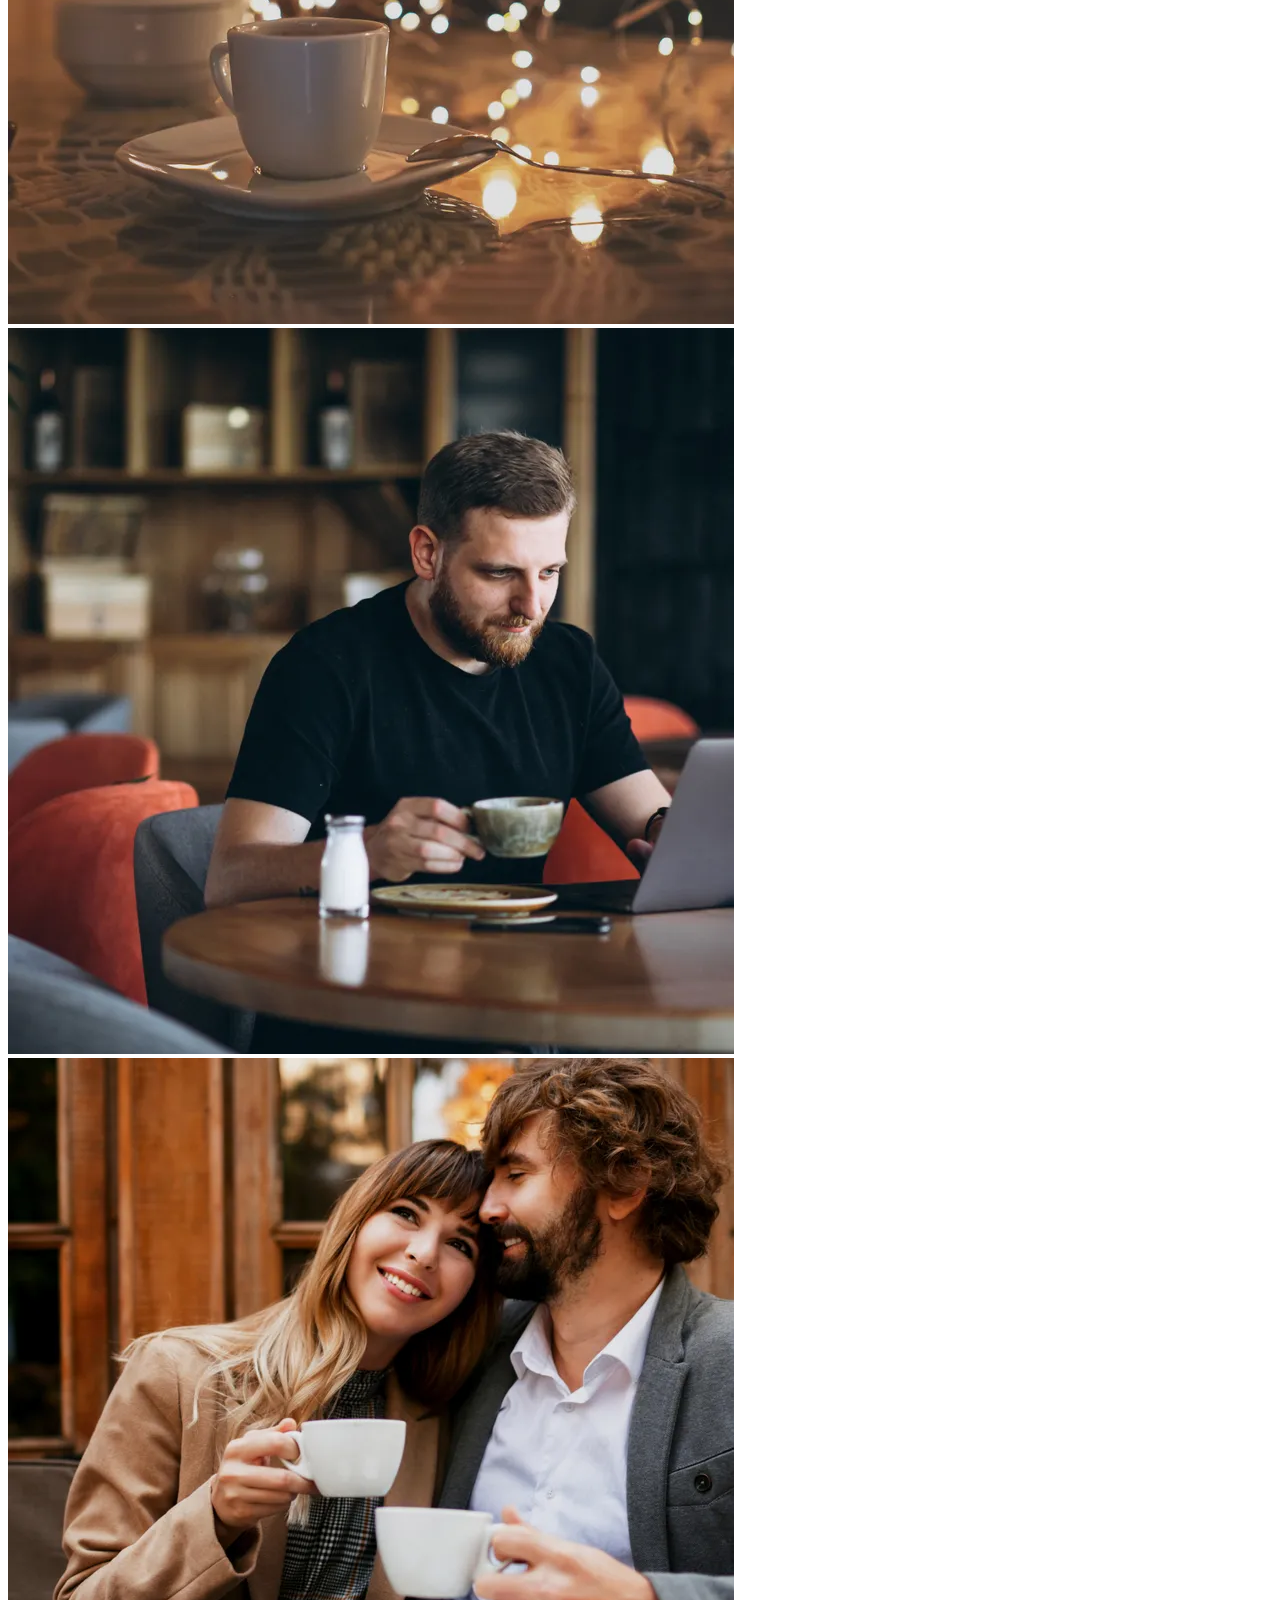
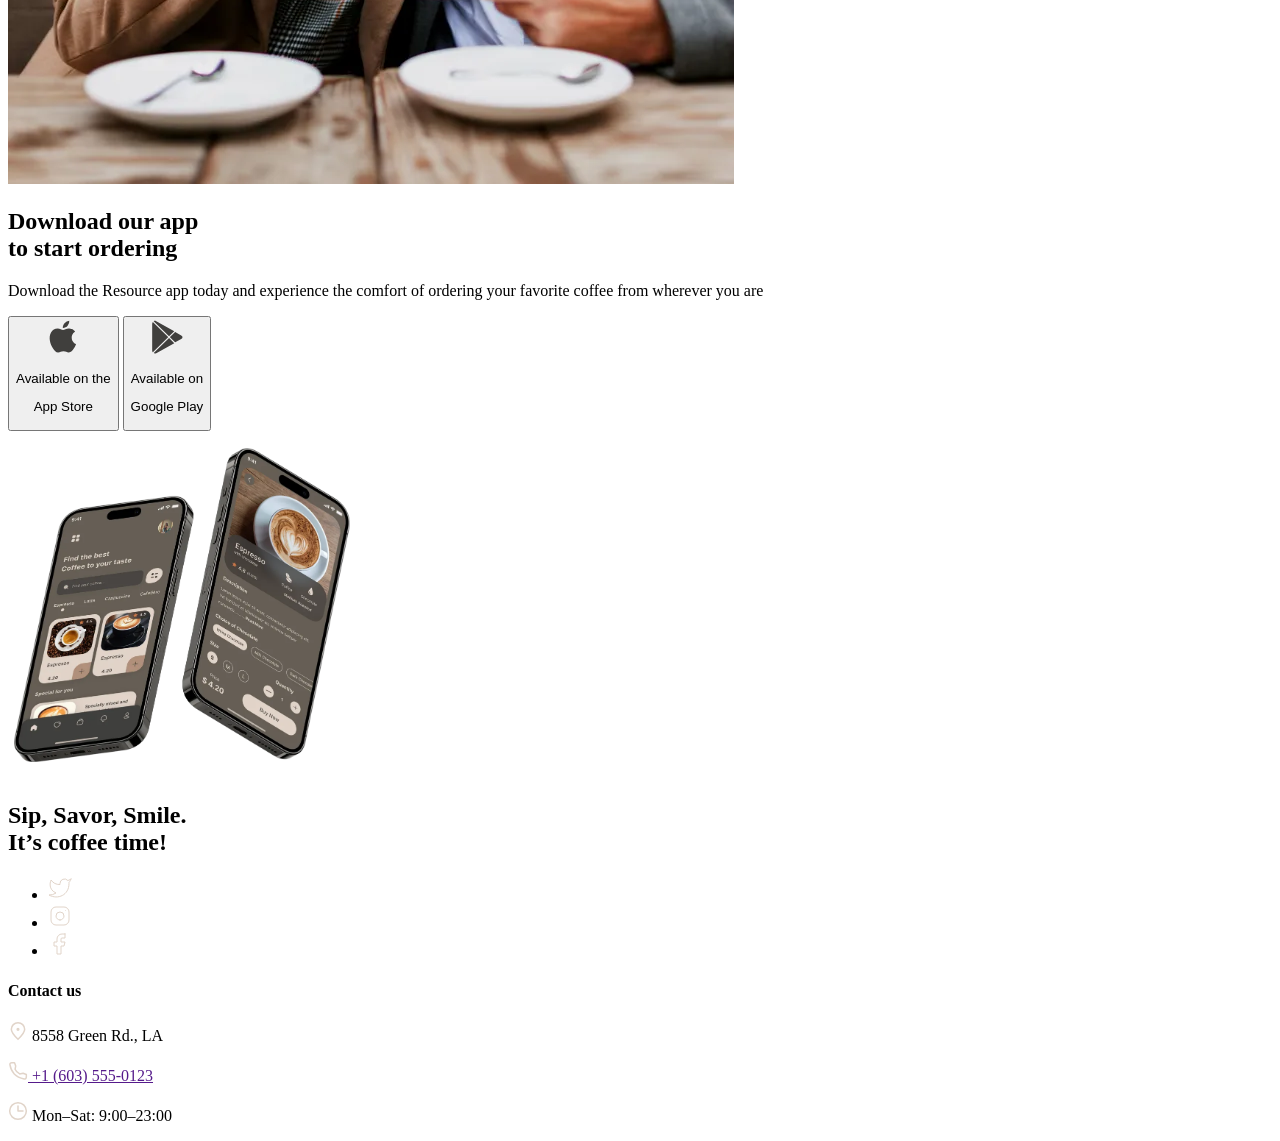
==== commit c51e4d45: "style: add styles for button mobail menu" ====
--- a/source/index.html
+++ b/source/index.html
@@ -68,7 +68,7 @@
         </div>
 
         <button class="header__burger" type="button">
-          <span class="visually-hidden">Menu</span>
+          <span class="visually-hidden">mobaile menu</span>
         </button>
 
         <a class="header__menu text-nav" href="./menu.html">
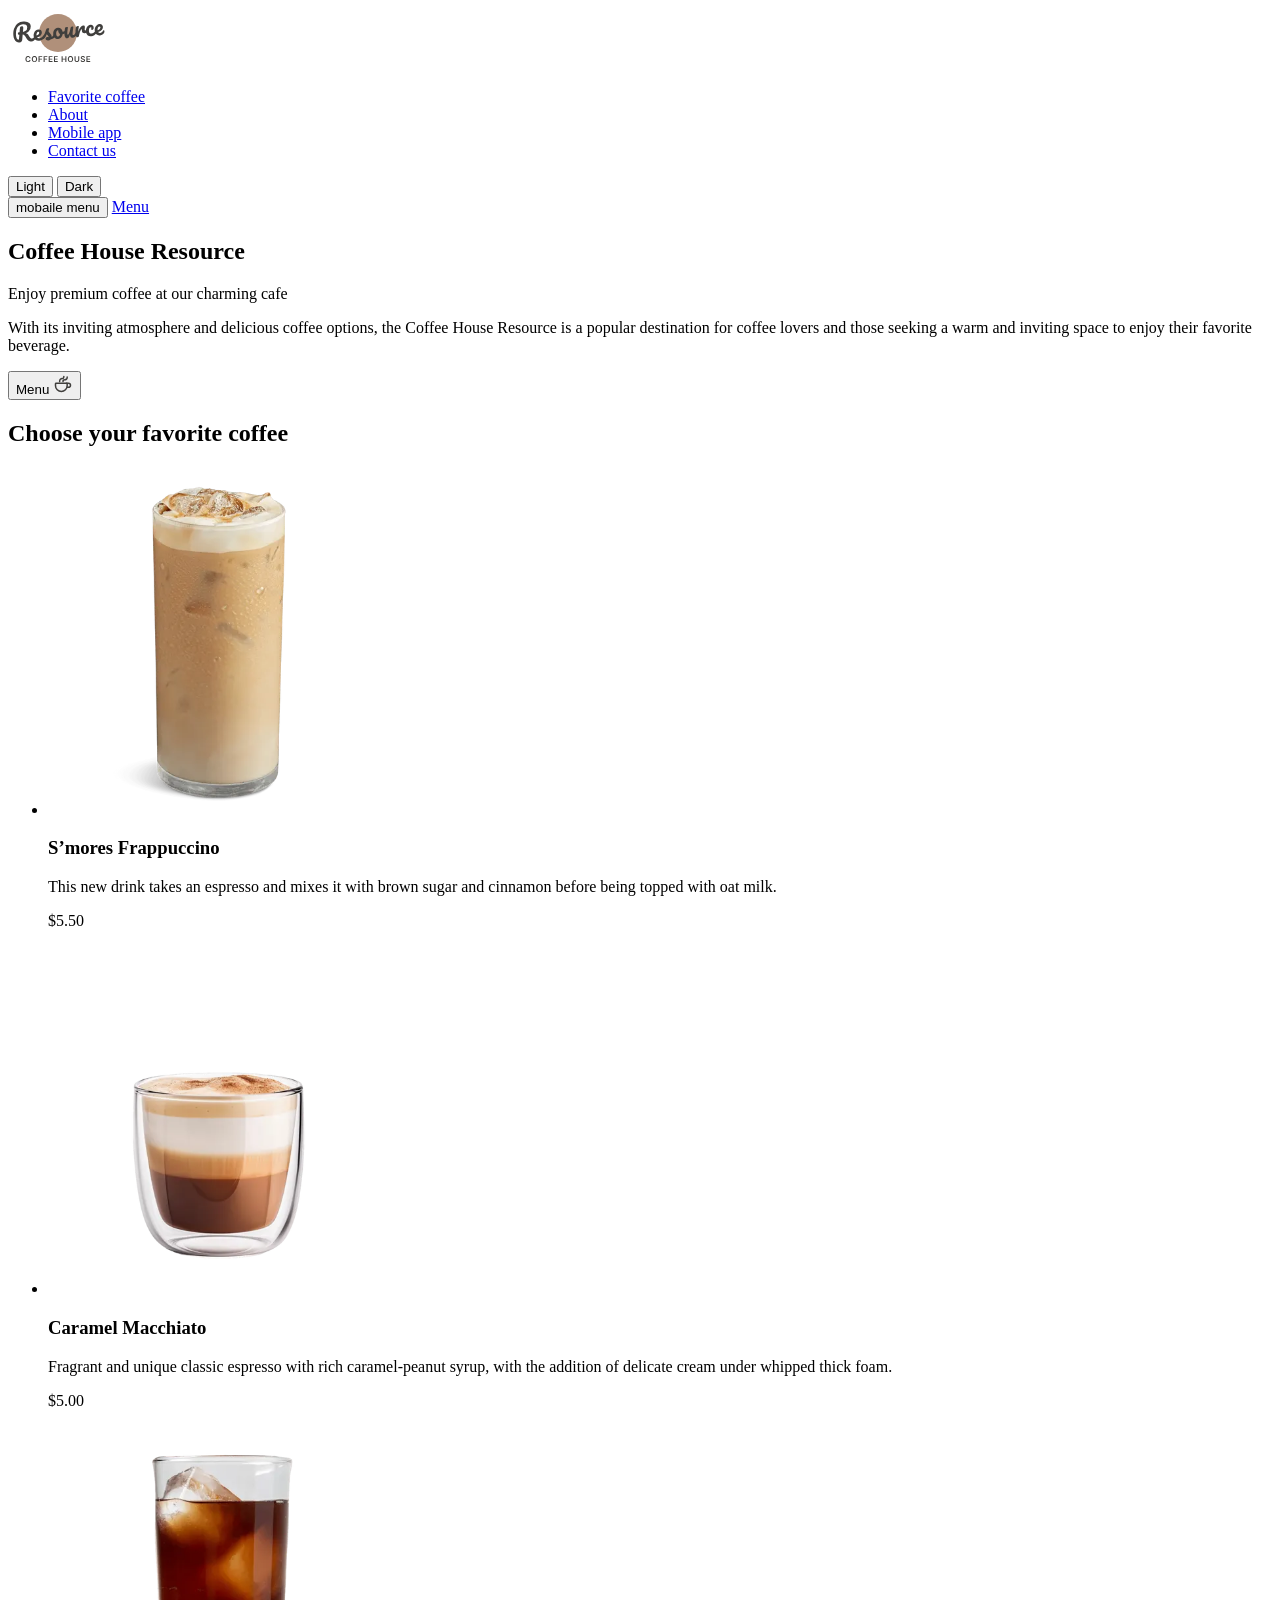
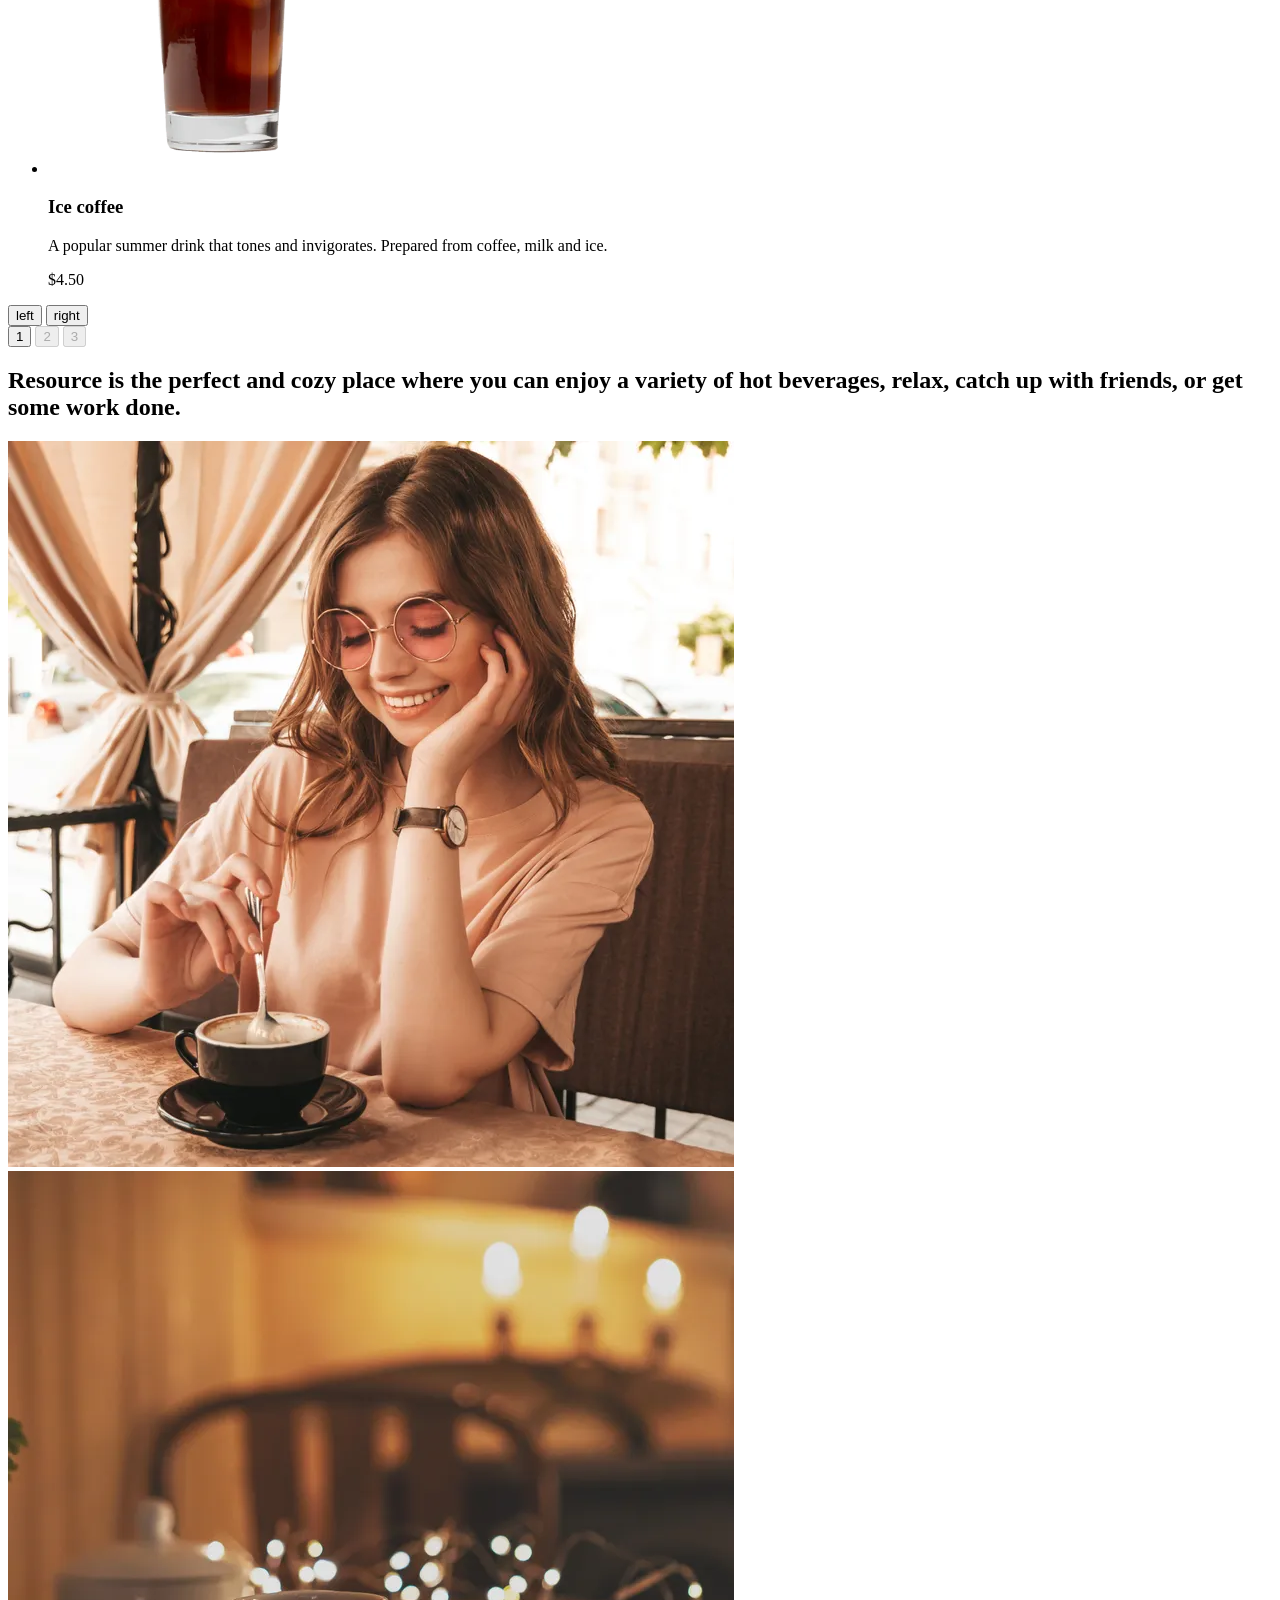
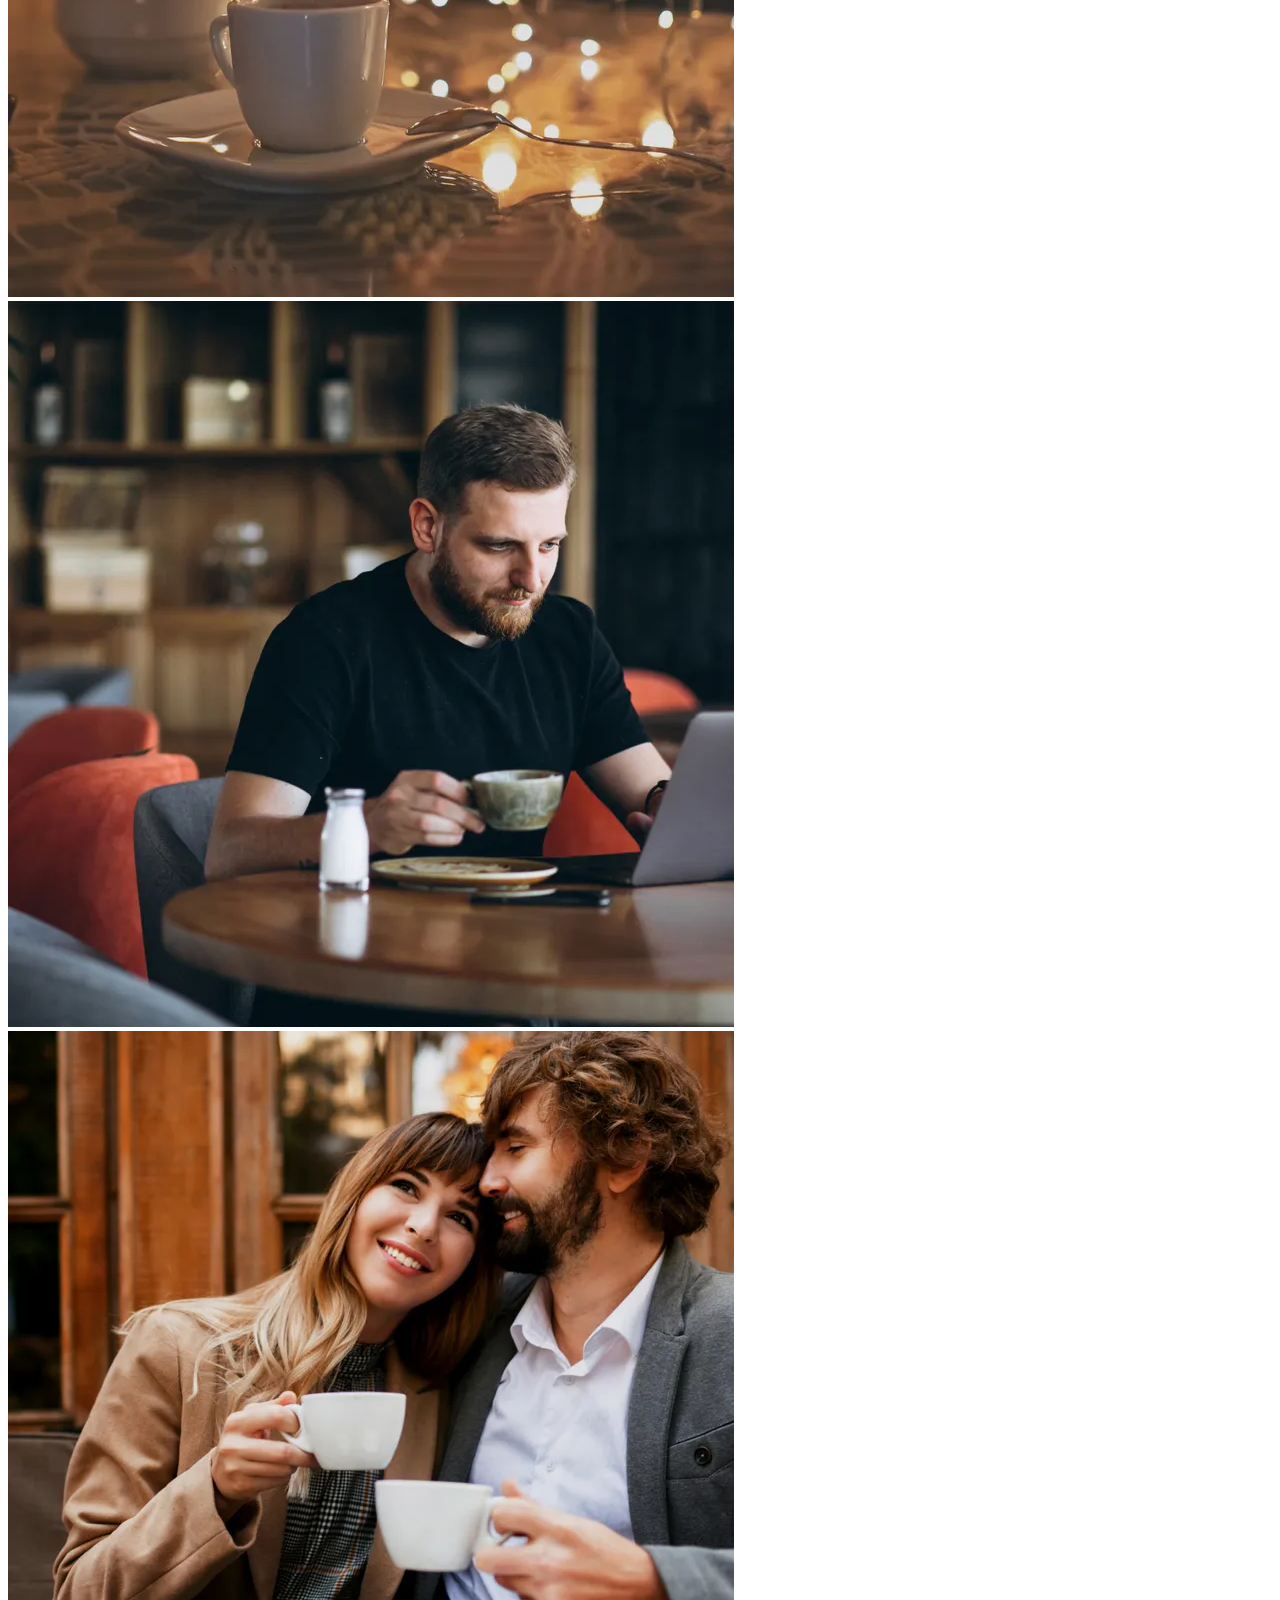
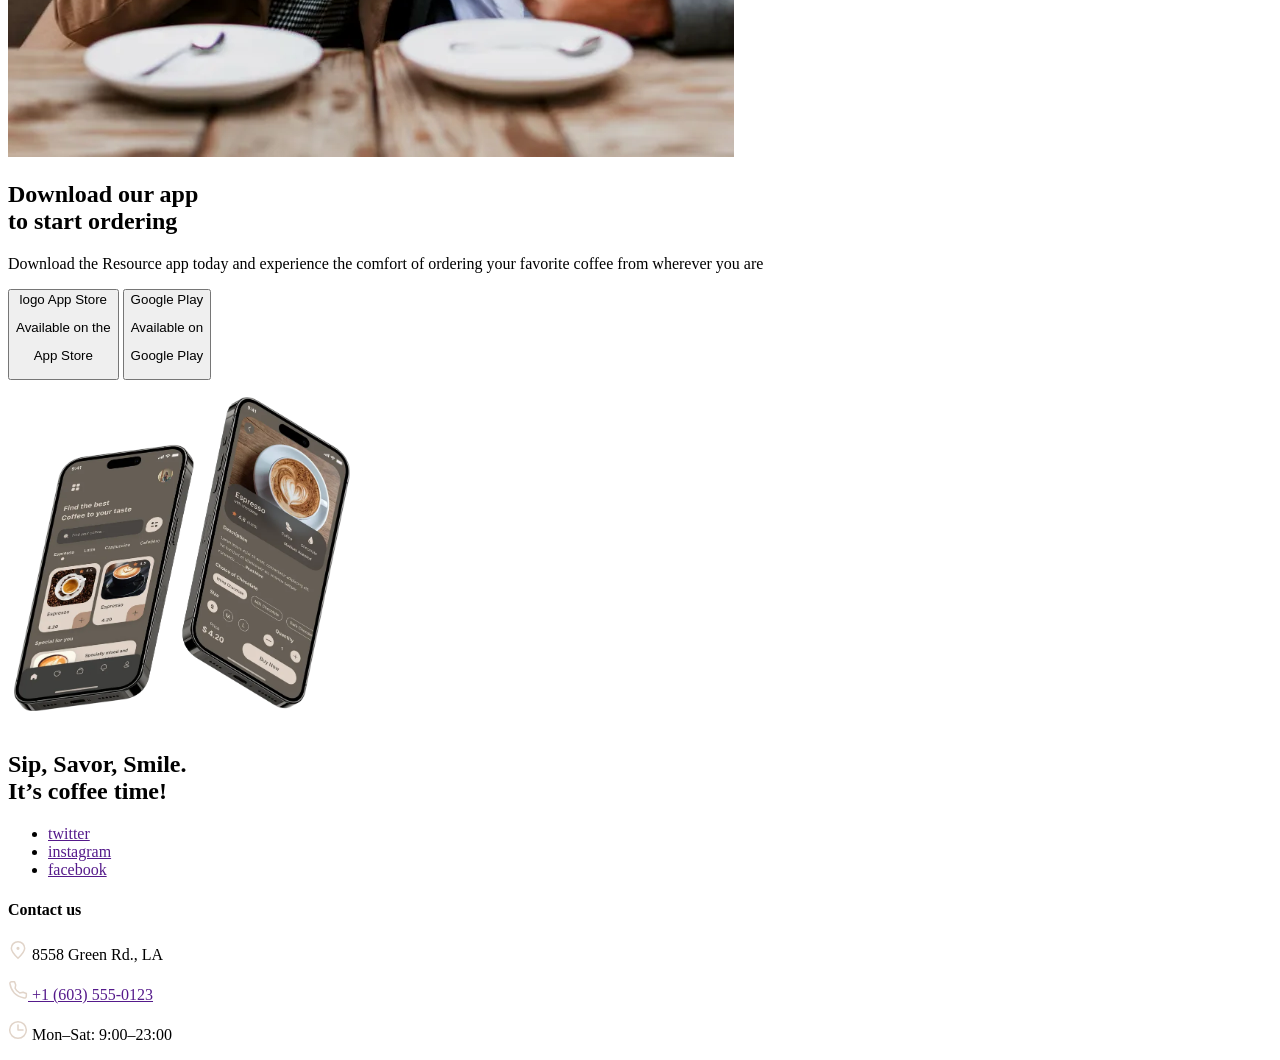
==== commit e2f5e1a6: "style: add styles for icon hover" ====
--- a/source/index.html
+++ b/source/index.html
@@ -56,13 +56,11 @@
       <div class="header__wrapper-btns">
         <div class="header__topic">
           <button class="header__btn header__btn--light" type="button">
-            <!-- <span class="visually-hidden">Light</span> -->
-            <img src="./img/icons/sun.svg" alt="Light" width="22px" height="22px">
+            <span class="visually-hidden">Light</span>
           </button>
 
           <button class="header__btn header__btn--dark" type="button">
-            <!-- <span class="visually-hidden">Dark</span> -->
-            <img src="./img/icons/moon.svg" alt="Dark" width="22px" height="22px">
+            <span class="visually-hidden">Dark</span>
 
           </button>
         </div>
@@ -72,8 +70,9 @@
         </button>
 
         <a class="header__menu text-nav" href="./menu.html">
-          <span>Menu</span>
-          <img src="./img/icons/coffee-cup.svg" alt="cup" width="20px" height="20px">
+          <span class="icon-bg">
+            <span>Menu</span>
+          </span>
         </a>
       </div>
     </div>
@@ -155,13 +154,11 @@
 
           <div class="slider__navigations">
             <button class="slider__nav slider__nav--left" type="button">
-              <!-- <span class="visually-hidden">left</span> -->
-              <img src="./img/icons/arrow-right.svg" alt="left" width="24" height="24">
+              <span class="visually-hidden">left</span>
             </button>
 
             <button class="slider__nav slider__nav--right" type="button">
-              <!-- <span class="visually-hidden">right</span> -->
-              <img src="./img/icons/arrow-right.svg" alt="right" width="24" height="24">
+              <span class="visually-hidden">right</span>
             </button>
           </div>
 
@@ -224,8 +221,8 @@
           </p>
 
           <div class="application__wrapper-btn">
-            <button class="application__btn button app" type="button">
-              <img class="app__img" src="./img/icons/app-store.svg" alt="" width="36" height="36">
+            <button class="application__btn application__btn--apple button app" type="button">
+              <span class="visually-hidden">logo App Store</span>
               <div class="app__wraper">
                 <p class="app__text text-caption">
                   Available on the
@@ -236,8 +233,8 @@
               </div>
             </button>
 
-            <button class="application__btn button app" type="button">
-              <img class="app__img" src="./img/icons/google.svg" alt="Google Play" width="36" height="36">
+            <button class=" application__btn application__btn--google button app" type="button">
+              <span class="visually-hidden">Google Play</span>
               <div class="app__wraper">
                 <p class="app__text text-caption">
                   Available on
@@ -269,23 +266,20 @@
 
         <ul class="footer__socials">
           <li class="footer__social-item">
-            <a class="footer__social-link" href="">
-              <!-- <span class="visually-hidden">twitter</span> -->
-              <img src="./img/icons/twitter.svg" alt="twitter" width="24" height="24">
+            <a class="footer__social-link footer__social-link--twitter" href="">
+              <span class="visually-hidden">twitter</span>
             </a>
           </li>
 
           <li class="footer__social-item">
-            <a class="footer__social-link" href="">
-              <!-- <span class="visually-hidden">instagram</span> -->
-              <img src="./img/icons/instagram.svg" alt="instagram" width="24" height="24">
+            <a class="footer__social-link footer__social-link--instagram" href="">
+              <span class="visually-hidden">instagram</span>
             </a>
           </li>
 
           <li class="footer__social-item">
-            <a class="footer__social-link" href="">
-              <!-- <span class="visually-hidden">facebook</span> -->
-              <img src="./img/icons/facebook.svg" alt="facebook" width="24" height="24">
+            <a class="footer__social-link footer__social-link--facebook" href="">
+              <span class="visually-hidden">facebook</span>
             </a>
           </li>
         </ul>
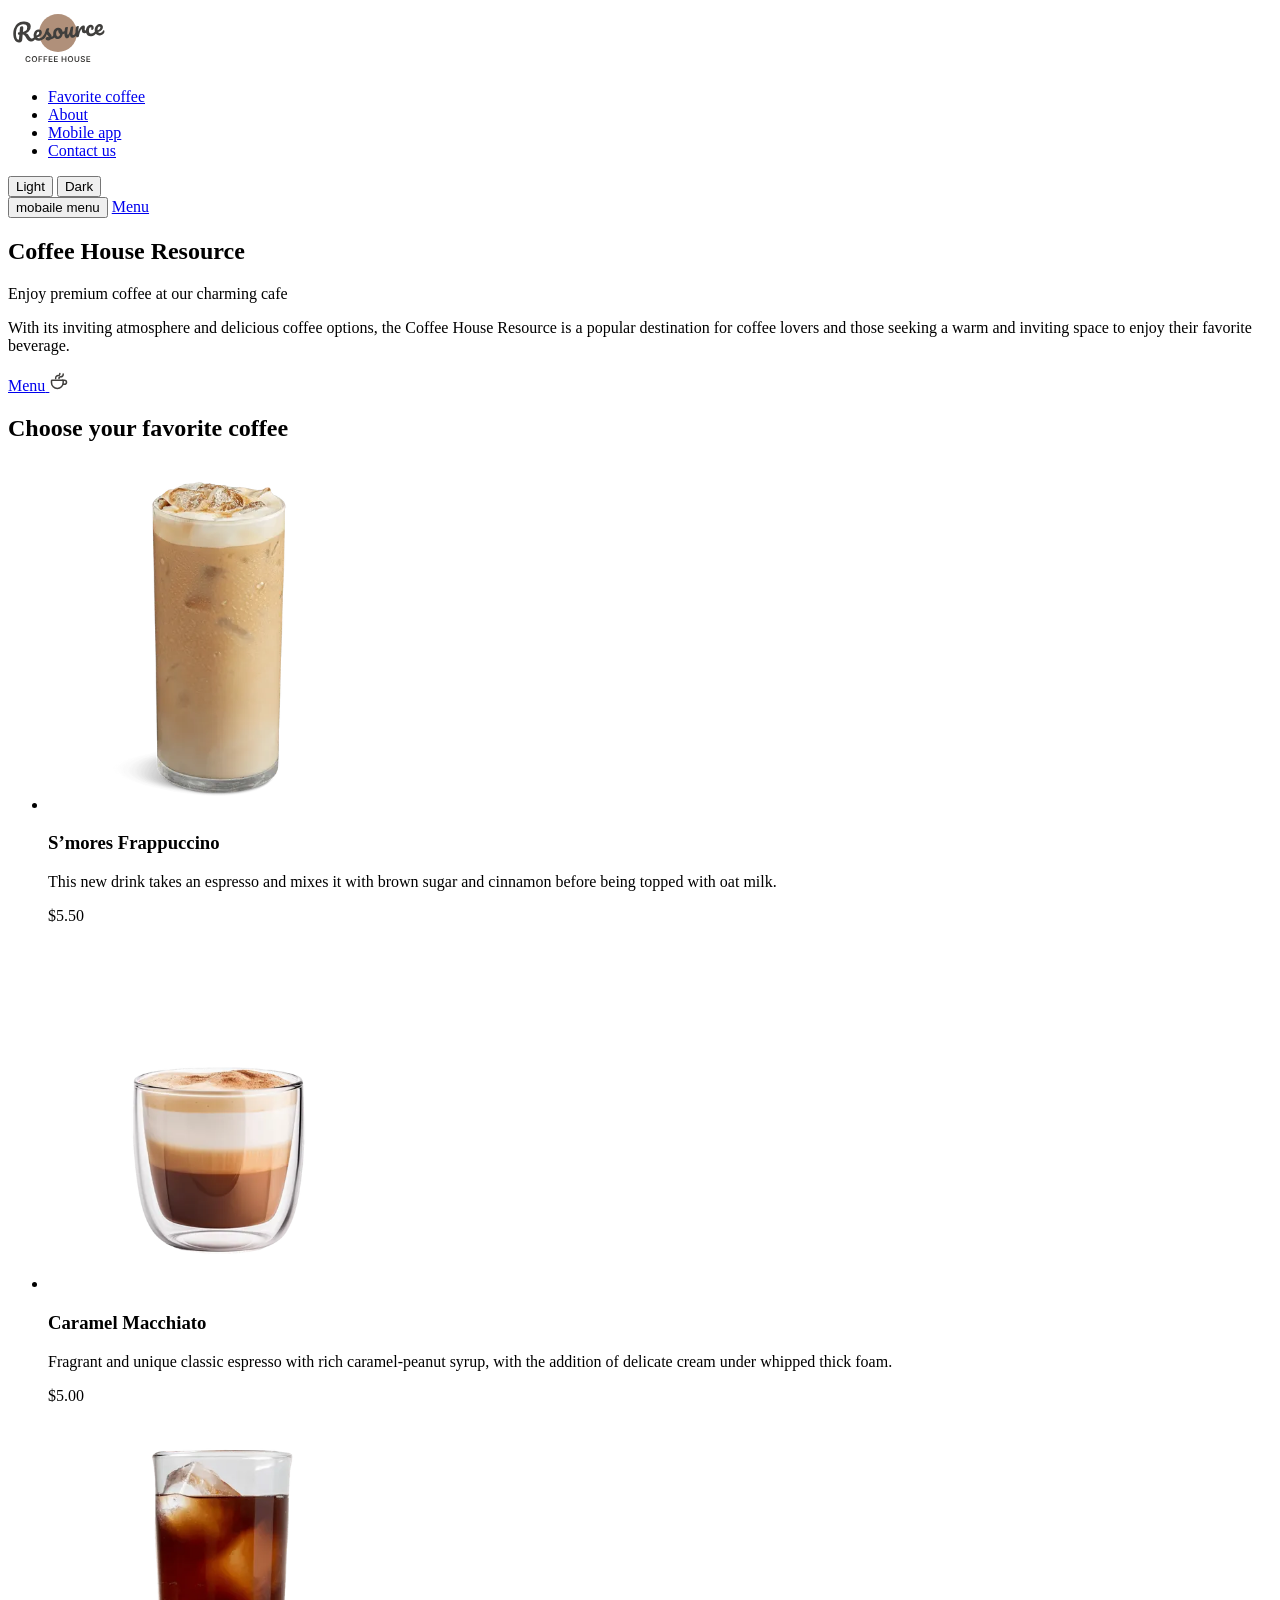
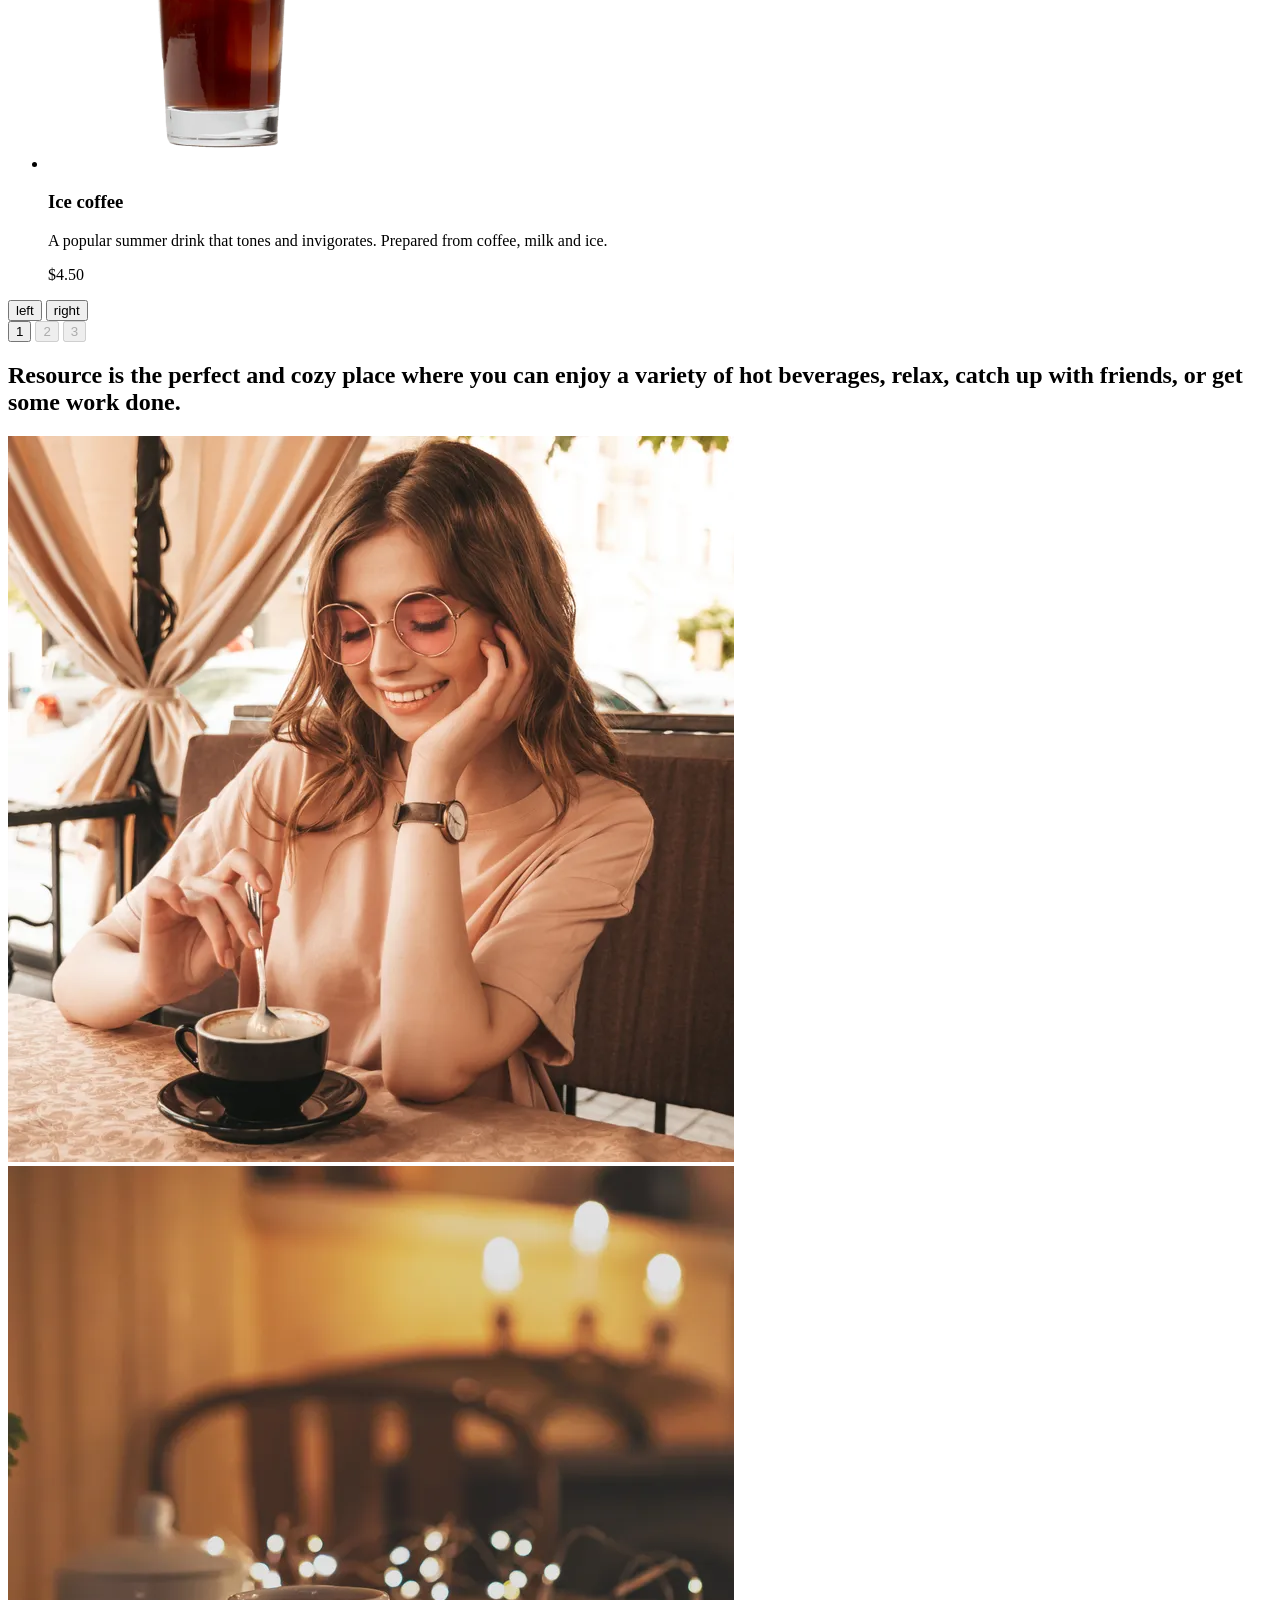
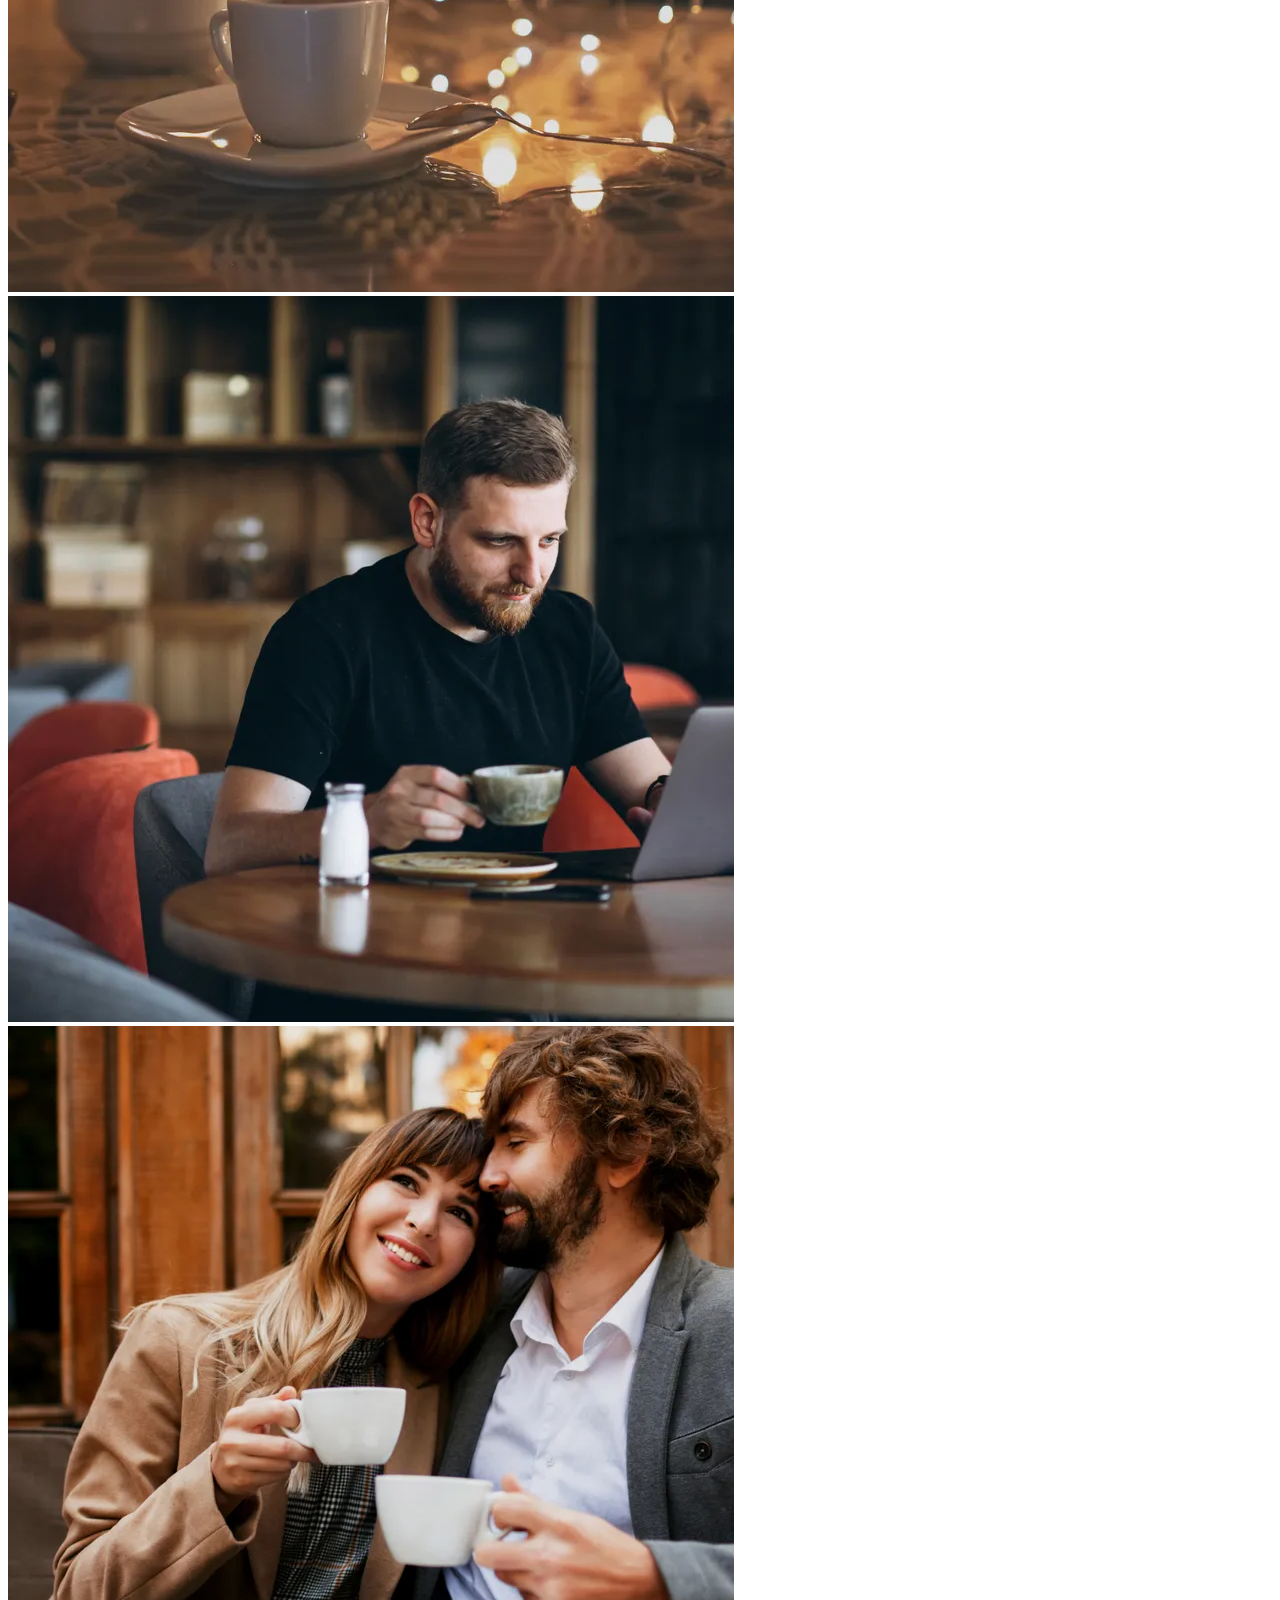
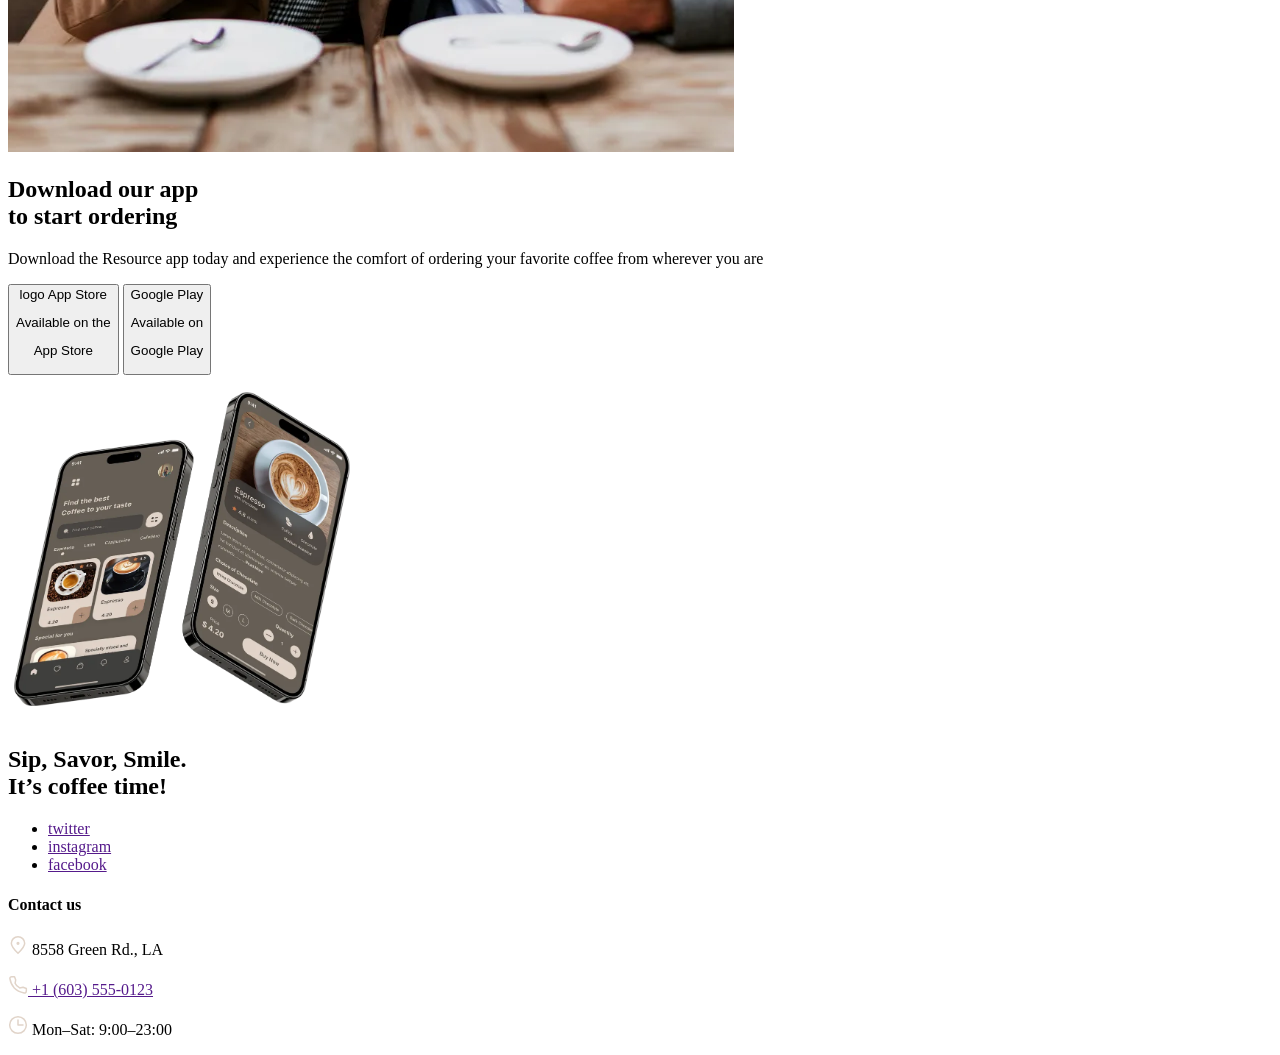
==== commit 7f0e8237: "fix: add link to menu.html" ====
--- a/source/index.html
+++ b/source/index.html
@@ -61,16 +61,15 @@
 
           <button class="header__btn header__btn--dark" type="button">
             <span class="visually-hidden">Dark</span>
-
           </button>
         </div>
 
-        <button class="header__burger" type="button">
+        <button class="header__burger btn-menu" type="button" id="btn-menu">
           <span class="visually-hidden">mobaile menu</span>
         </button>
 
         <a class="header__menu text-nav" href="./menu.html">
-          <span class="icon-bg">
+          <span class="header__icon-bg">
             <span>Menu</span>
           </span>
         </a>
@@ -91,10 +90,10 @@
           for coffee lovers and those seeking a warm and inviting space to enjoy their favorite beverage.
         </p>
 
-        <button class="hero__btn button" type="button">
+        <a class="hero__btn" href="./menu.html">
           <span class="text-base">Menu</span>
           <img class="hero__btn-img" src="./img/icons/coffee-cup.svg" alt="" width="20" height="20">
-        </button>
+        </a>
       </div>
     </section>
 
@@ -307,7 +306,7 @@
   </footer>
 
 
-  <!-- <script type="module" src="js/main.js"></script> -->
+  <script type="module" src="js/main.js"></script>
 </body>
 
 </html>
